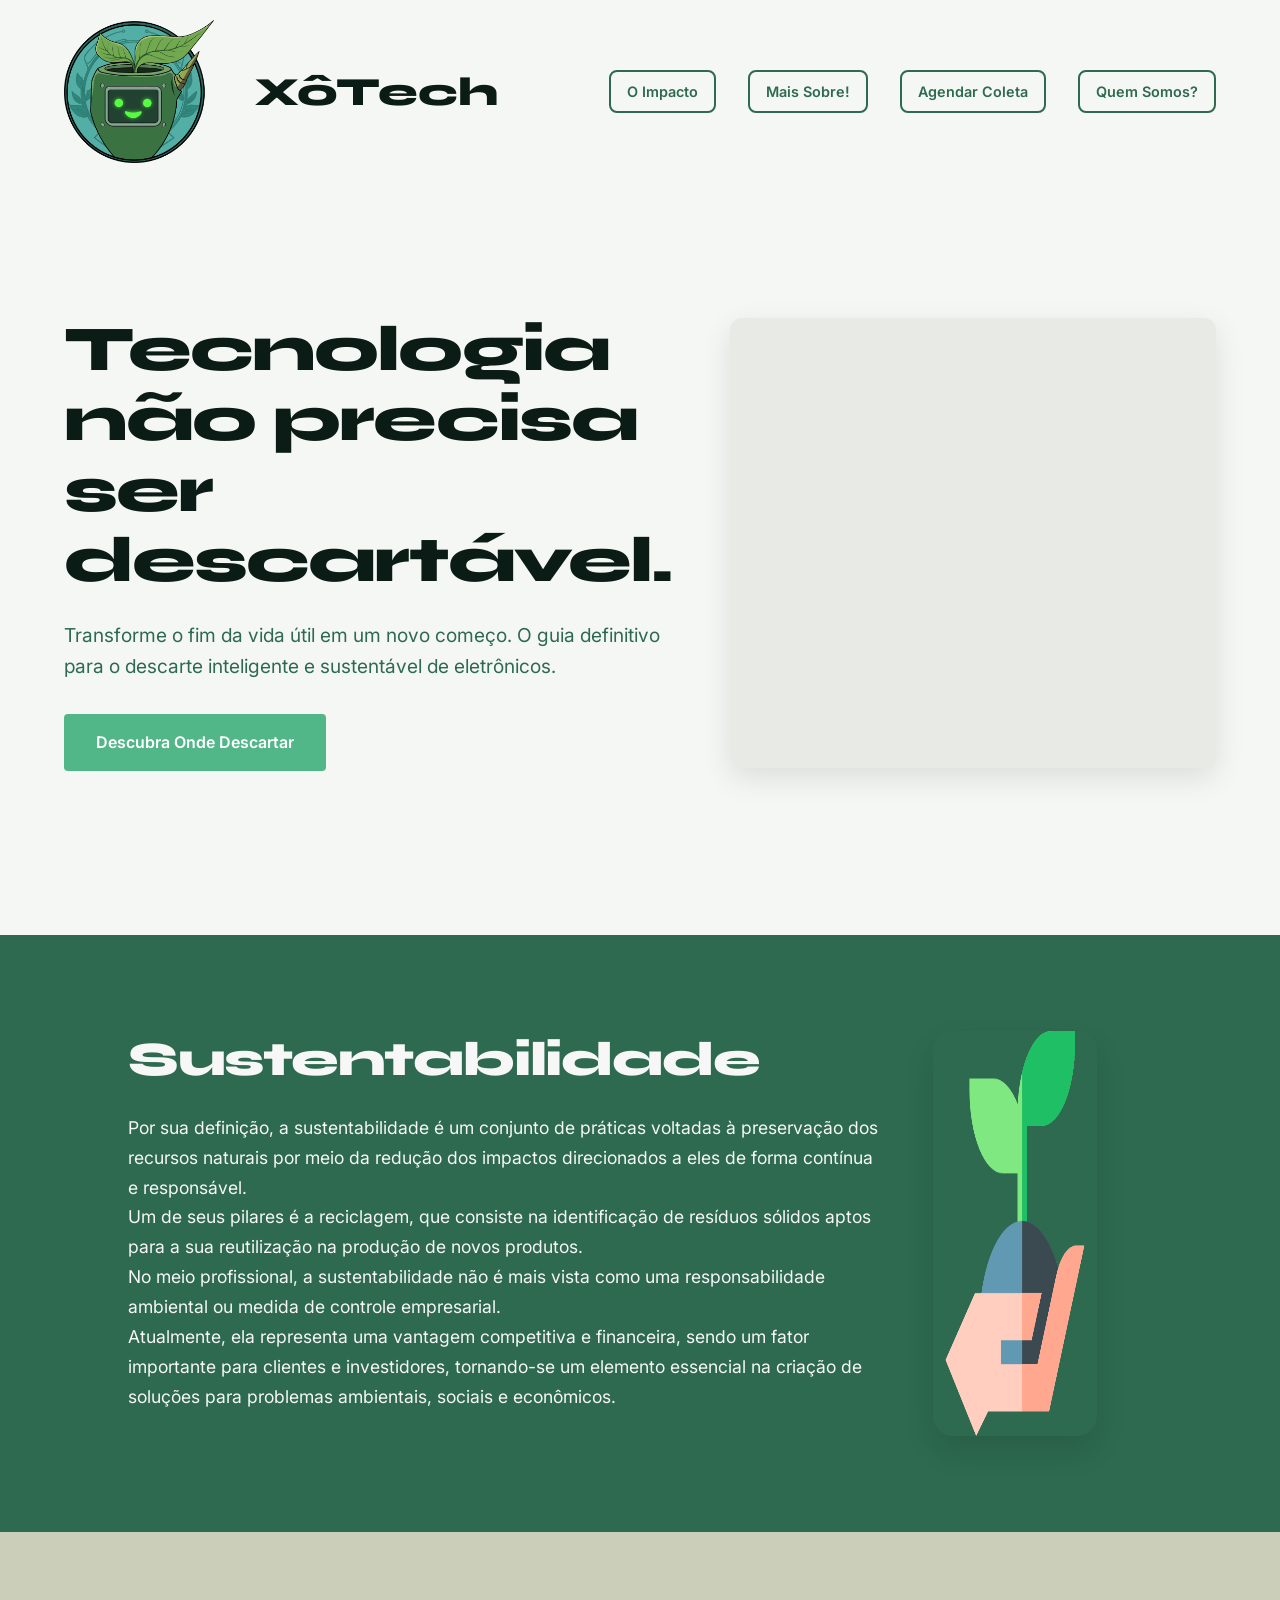
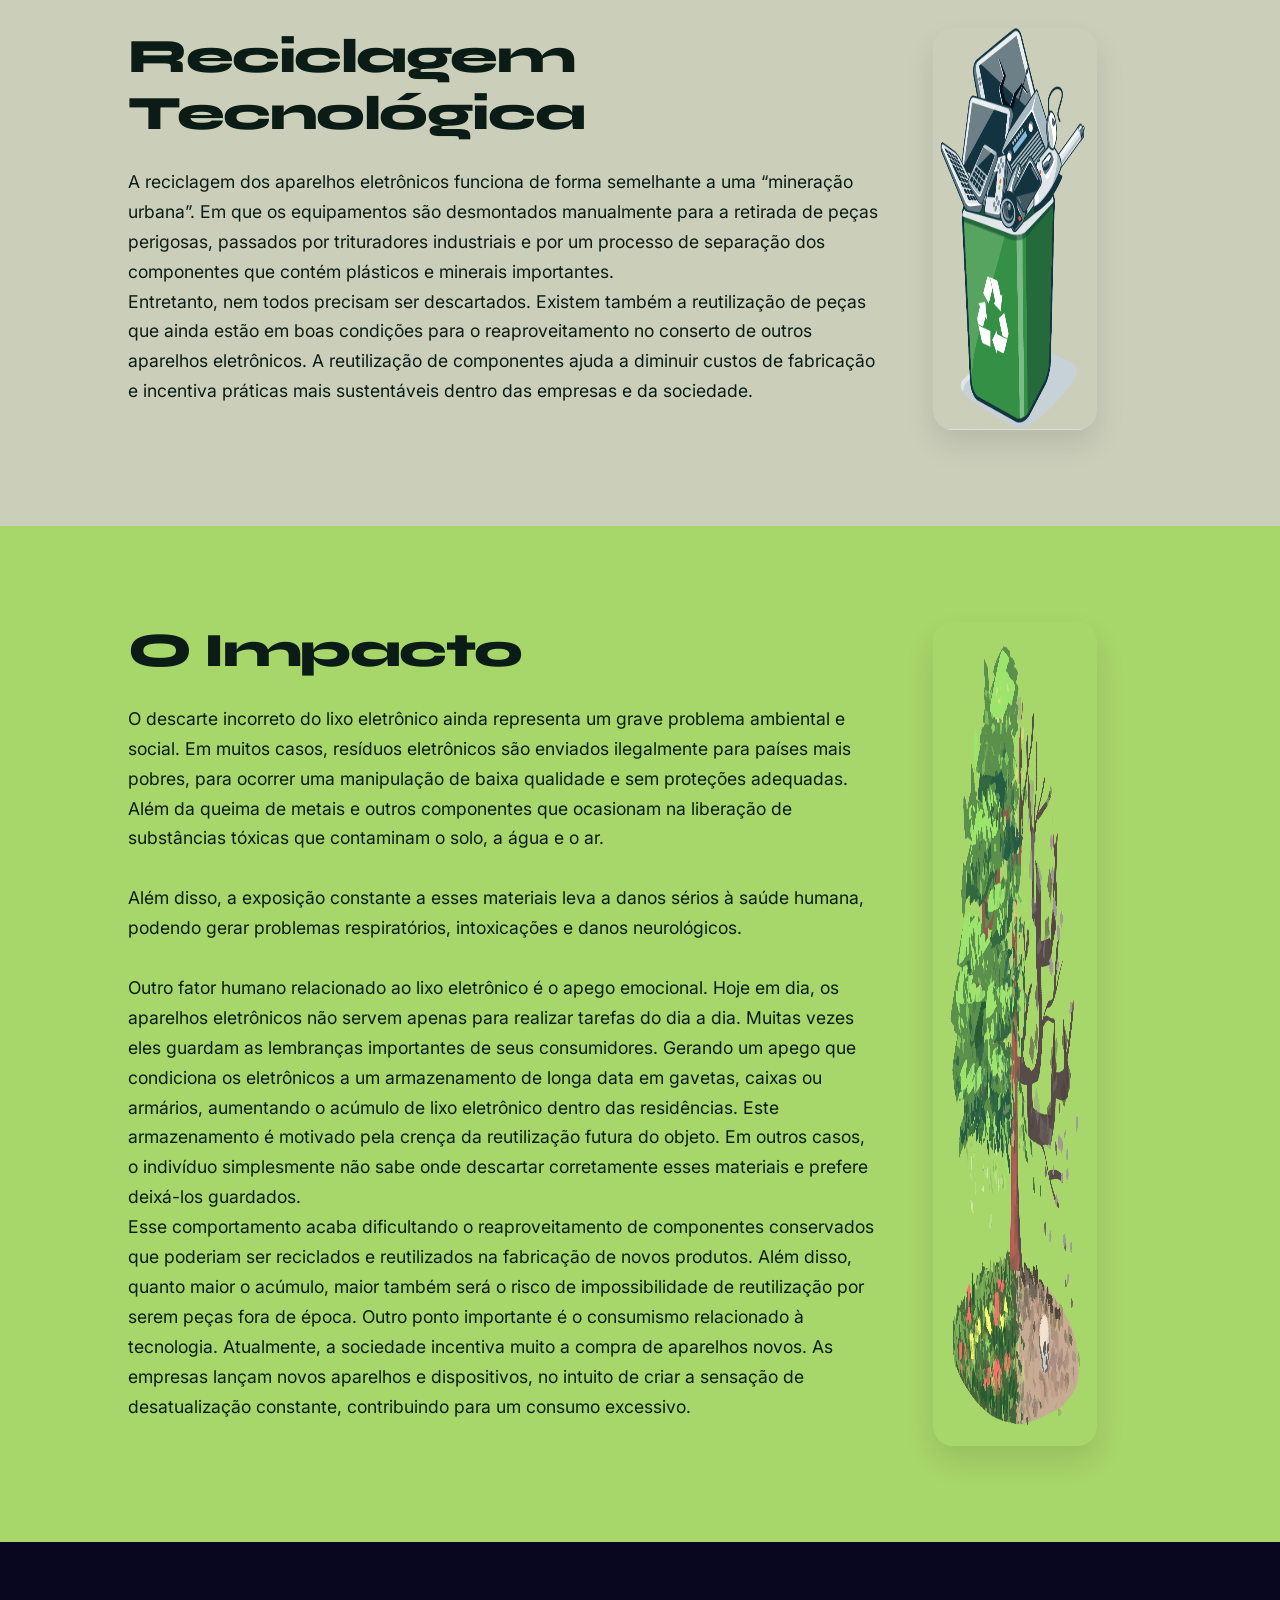
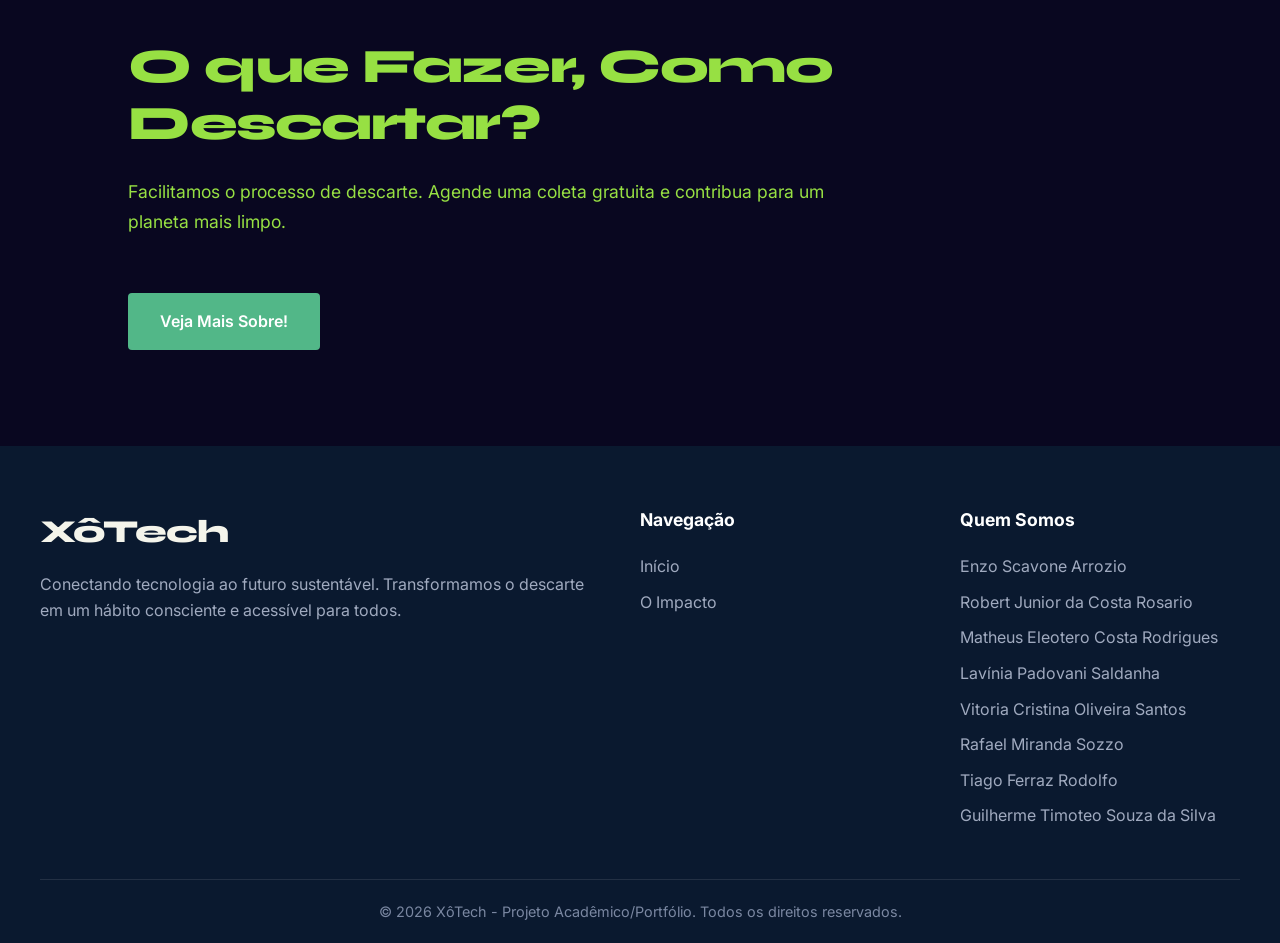
==== index.html @ b14647b4 "Add files via upload" ====
<!DOCTYPE html>
<html lang="pt-BR">
<head>
    <meta charset="UTF-8">
    <meta name="viewport" content="width=device-width, initial-scale=1.0">
    <title>XôTech | Reciclagem de Eletrônicos</title>
    
    <!-- Importando as fontes do Google Fonts (Syne para Títulos e Inter para Textos) -->
    <link rel="preconnect" href="https://fonts.googleapis.com">
    <link rel="preconnect" href="https://fonts.gstatic.com" crossorigin>
    <link href="https://fonts.googleapis.com/css2?family=Inter:wght@300;400;500&family=Syne:wght@700;800&display=swap" rel="stylesheet">
    
    <!-- Conectando o arquivo CSS -->
    <link rel="stylesheet" href="css/style.css">
</head>
<body>

    <!-- CABEÇALHO (Header) limpo e minimalista -->
    <header class="navbar">
        <div class="logo-group">
        <img src="imagens/Logo SiteHD.png" alt="Logo" class="navbar-logo">
        <div id = "logo" class="logo">XôTech</div>
    </div>
     
        <nav>
            <a href="#sustentabilidade" class="btn-outline">O Impacto</a>
            <a href="index2.html"  class="btn-outline">Mais Sobre!</a>
            <a href="descarte.html" class="btn-outline">Agendar Coleta</a> 
            <!-- Botão para link com site de coleta -->
            <a href="#footer" class="btn-outline">Quem Somos?</a>
        </nav>
    </header>

    <!-- SEÇÃO HERO (A primeira impressão de alto impacto) -->
    <section class="hero">
        <div class="hero-content">

            <div class="hero-title-wrapper">
                <h1>Tecnologia não precisa ser descartável.</h1>
            </div>
             <!-- Logo estilizada para reforçar a identidade visual da marca -->  

          
            <!-- SubTítulo com fonte limpa (Inter) -->
            <p>Transforme o fim da vida útil em um novo começo. O guia definitivo para o descarte inteligente e sustentável de eletrônicos.</p>
           <a href="https://greeneletron.org.br/onde-descartar/" target="_blank" rel="noopener noreferrer" class="btn-primary">Descubra Onde Descartar</a>
            <!-- Botão para levar para uma segunda pagina de informações ou um section abaixo-->
           
        </div>
        <!-- Espaço reservado para a imagem cinematográfica/vídeo -->
       <div class="hero-image">
        <iframe width="100%" height="100%" src="https://www.youtube.com/embed/hmEckuX4f1Y" title="..." frameborder="0" allow="..." allowfullscreen></iframe>
    </div>
    </section>

<section id="sustentabilidade" class="content-section bg-dark-green">
        <div class="text-container">
            <h2>Sustentabilidade</h2>
            <p>Por sua definição, a sustentabilidade é um conjunto de práticas voltadas à preservação dos recursos naturais por meio da redução dos impactos direcionados a eles de forma contínua e responsável.
                <br>
                Um de seus pilares é a reciclagem, que consiste na identificação de resíduos sólidos aptos para a  sua reutilização na produção de novos produtos.<br>
                No meio profissional, a sustentabilidade não é mais vista como uma responsabilidade ambiental ou medida de controle empresarial.
                <br>
                Atualmente, ela representa uma vantagem competitiva e financeira, sendo um fator importante para clientes e investidores, tornando-se um elemento essencial na criação de soluções para problemas ambientais, sociais e econômicos.
            </p>
        </div>

        <div class="visual-half">
            <img src="imagens/sustentabilidade.png" alt="Ilustração de sustentabilidade" class="section-image">
        </div>

    </section>

    <section id="reciclagem" class="content-section bg-grey-green">
        <div class="text-container">
            <h2>Reciclagem Tecnológica</h2>
            <p> A reciclagem dos aparelhos eletrônicos funciona de forma semelhante a uma “mineração urbana”. Em que os equipamentos são desmontados manualmente para a retirada de peças perigosas, passados por trituradores industriais e por um processo de separação dos componentes que contém plásticos e minerais importantes.
                <br> Entretanto, nem todos precisam ser descartados. Existem também a reutilização de peças que ainda estão em boas condições para o reaproveitamento no conserto de outros aparelhos eletrônicos. 
                A reutilização de componentes ajuda a diminuir custos de fabricação e incentiva práticas mais sustentáveis dentro das empresas e da sociedade.
                <br>
            </p>
        </div>

                <div class="visual-half">
            <img src="imagens/pngwing.com.png" alt="Ilustração de reciclagem tecnológica" class="section-image">
        </div>
    </section>

    <section id="impacto-ambiental" class="content-section bg-lime-green">
        <div class="text-container">
            <h2>O Impacto</h2>
            <p>O descarte incorreto do lixo eletrônico ainda representa um grave problema ambiental e social. Em muitos casos, resíduos eletrônicos são enviados ilegalmente para países mais pobres, para ocorrer uma manipulação de baixa qualidade e sem proteções adequadas. 
                <br>
                Além da queima de metais e outros componentes que ocasionam na liberação de substâncias tóxicas que contaminam o solo, a água e o ar.
                <br> 
                <br>
                Além disso, a exposição constante a esses materiais leva a danos sérios à saúde humana, podendo gerar problemas respiratórios, intoxicações e danos neurológicos.
                <br>
                <br>
                Outro fator humano relacionado ao lixo eletrônico é o apego emocional. Hoje em dia, os aparelhos eletrônicos não servem apenas para realizar tarefas do dia a dia. Muitas vezes eles guardam as lembranças importantes de seus consumidores. 
                Gerando um apego que condiciona os eletrônicos a um armazenamento de longa data em gavetas, caixas ou armários, aumentando o acúmulo de lixo eletrônico dentro das residências. Este armazenamento é motivado pela crença da reutilização futura do objeto. Em outros casos, o indivíduo simplesmente não sabe onde descartar corretamente esses materiais e prefere deixá-los guardados.
                <br>
                Esse comportamento acaba dificultando o reaproveitamento de componentes conservados que poderiam ser reciclados e reutilizados na fabricação de novos produtos. Além disso, quanto maior o acúmulo, maior também será o risco de impossibilidade de reutilização por serem peças fora de época.
                Outro ponto importante é o consumismo relacionado à tecnologia. Atualmente, a sociedade incentiva muito a compra de aparelhos novos. As empresas lançam novos aparelhos e dispositivos, no intuito de criar a sensação de desatualização constante, contribuindo para um consumo excessivo.
            </p>
        </div>

                <div class="visual-half">
            <img src="imagens/—Pngtree—environmental theme tree elements_5629467.png" alt="Ilustração de impacto ambiental" class="section-image">
        </div>
    </section>

    <section id="descartes" class="content-section bg-dark-blue">
        <div class="text-container">
            <h2>O que Fazer, Como Descartar?</h2>
            <p>Facilitamos o processo de descarte. Agende uma coleta gratuita e contribua para um planeta mais limpo.</p>

           <a href="index2.html" target="_blank" rel="noopener noreferrer" class="btn-primary">Veja Mais Sobre!</a>

        </div>
    </section>


    <footer class="site-footer">
    <div class="footer-container">
        
        <div id="footer" class="footer-brand">
            <h3>XôTech</h3>
            <p>Conectando tecnologia ao futuro sustentável. Transformamos o descarte em um hábito consciente e acessível para todos.</p>
        </div>

        <div class="footer-links">
            <h4>Navegação</h4>
            <ul>
                <li><a href="#logo">Início</a></li>
                <li><a href="#impacto-ambiental">O Impacto</a></li>
            </ul>
        </div>

        <div class="footer-team">
            <h4>Quem Somos</h4>
            <ul>
                <li>Enzo Scavone Arrozio</li>
                <li>Robert Junior da Costa Rosario</li>
                <li>Matheus Eleotero Costa Rodrigues</li>
                <li>Lavínia Padovani Saldanha</li>
                <li>Vitoria Cristina Oliveira Santos</li>
                <li>Rafael Miranda Sozzo</li>
                <li>Tiago Ferraz Rodolfo</li>
                <li>Guilherme Timoteo Souza da Silva</li>
            </ul>
        </div>

    </div>

    <div class="footer-bottom">
        <p>&copy; 2026 XôTech - Projeto Acadêmico/Portfólio. Todos os direitos reservados.</p>
    </div>
</footer>

</body>
</html>
---- css/style.css ----
/* =========================================
   1. VARIÁVEIS (Paleta de cores padronizada)
   ========================================= */
:root {
    --bg-offwhite: #F5F7F5;      /* Fundo da página */
    --text-dark: #0A1C15;        /* Texto principal */
    --primary-green: #2D6A4F;    /* Verde elegante */
    --action-green: #52B788;     /* Verde vibrante para botões */
    --card-surface: #E8EAE6;     /* Fundo dos cartões */
    
    /* Cores das seções (Color Blocking) trazidas para as variáveis */
    --section-dark-green: #2D6A4F;
    --section-grey-green: #cbcfba;
    --section-light-green: #a7d66a;
    --section-dark-blue: #090720;
    --text-neon-green: #97e043;
    
    --font-title: 'Syne', sans-serif;
    --font-body: 'Inter', sans-serif;
}

/* =========================================
   2. RESET BÁSICO
   ========================================= */
* {
    margin: 0;
    padding: 0;
    box-sizing: border-box;
}

body {
    background-color: var(--bg-offwhite);
    color: var(--text-dark);
    font-family: var(--font-body);
    line-height: 1.6;
    -webkit-font-smoothing: antialiased;
}

h1, h2, h3 {
    font-family: var(--font-title);
    font-weight: 800;
    letter-spacing: -0.03em;
}

/* =========================================
   3. CABEÇALHO (Navbar)
   ========================================= */
.navbar {
    display: flex;
    justify-content: space-between;
    align-items: center;
    padding: 20px 5%;
    flex-wrap: wrap; /* Evita que os elementos quebrem de forma feia em telas médias */
}

/* 1. O CONTAINER (Mantém eles juntos e alinhados pelo meio exato) */
.logo-group {
    display: flex;
    align-items: center; /* Garante o alinhamento vertical perfeito */
    gap: 15px;           /* Distância entre a logo e o texto */
}

/* 2. A IMAGEM (Ajustada para um tamanho grande, mas equilibrado) */
.navbar-logo {
    width: 150px;        /* Reduzi de 420px para 120px. 420px é maior que a tela de muitos celulares! */
    height: auto;
    flex-shrink: 0;      /* Impede que a logo esprema o texto */
    display: block;      /* Remove aquele espaço invisível embaixo de imagens */
}

/* 3. O TEXTO "XôTech" (Fixo, blindado e reto) */
.logo {
    font-family: var(--font-title);
    font-size: 2.5rem;   /* Ajustado levemente de 3rem para 2.5rem para equilibrar com a logo */
    font-weight: 800;     /* Remove qualquer padding que possa estar causando desalinhamento */
    padding: 25px;
    line-height: 1;      /* Mantém a caixa de texto exata, sem sobras */
    margin: 0;           /* REMOVE QUALQUER MARGEM que deixava o texto torto */
    flex-shrink: 0;      /* Impede que o texto diminua se a logo crescer muito */
}

/* 4. LINKS DE NAVEGAÇÃO (Garante espaçamento correto) */
nav {
    display: flex;
    align-items: center;
    gap: 2rem;           /* Usar gap no container é melhor do que margin-left individual */
}

nav a {
    text-decoration: none;
    color: var(--primary-green);
    font-size: 0.9rem;
    font-weight: 600;
    transition: color 0.3s ease;
    white-space: nowrap; /* Impede que o texto do link quebre em duas linhas */
}

nav a:hover {
    color: var(--action-green);
}

/* Estilo para os botões do menu não ficarem colados */
.btn-outline {
    border: 2px solid var(--primary-green);
    padding: 8px 16px;
    border-radius: 8px;
    transition: all 0.3s ease;
}

.btn-outline:hover {
    background-color: var(--primary-green);
    color: white;
}

/* =========================================
   4. BOTÕES E MICRO-INTERAÇÕES
   ========================================= */
.btn-primary {
    display: inline-block;
    background-color: var(--action-green);
    color: #fff;
    padding: 1rem 2rem;
    text-decoration: none;
    font-weight: 600;
    border-radius: 4px;
    margin-top: 2rem;
    transition: background-color 0.3s ease, transform 0.2s ease;
}

.btn-primary:hover {
    background-color: var(--primary-green);
    transform: translateY(-3px);
}

html {
    scroll-behavior: smooth;
}

/* =========================================
   5. SEÇÃO HERO
   ========================================= */
.hero {
    display: flex;
    align-items: center;
    justify-content: space-between;
    min-height: 80vh;
    padding: 0 5%;
    margin-bottom: 2rem;
}

.hero-content {
    flex: 1;
    padding-right: 5%;
}

.hero h1 {
    font-size: clamp(3rem, 5vw, 4.5rem);
    line-height: 1.1;
    margin-bottom: 1.5rem;
    color: var(--text-dark);
}

.hero p {
    font-size: 1.2rem;
    color: var(--primary-green);
    max-width: 50ch;
}

.hero-image {
    flex: 1;
    height: 450px;
    background-color: var(--card-surface);
    border-radius: 12px;
    overflow: hidden;
    box-shadow: 0 10px 30px rgba(0,0,0,0.1);
}

.hero-image iframe {
    width: 100%;
    height: 100%;
    border: none;
    display: block;
}


.hero-title-wrapper {
    display: flex;          /* Força o alinhamento lado a lado */
    align-items: center;    /* Centraliza a logo e o texto na mesma linha horizontal */
    gap: 15px;              /* Espaço entre a logo e o título */
}

.hero-logo {
    width: 300px;            /* Defina um tamanho fixo para a logo não ficar gigante */
    height: auto;           /* Mantém a proporção correta */
}

/* =========================================
   6. SEÇÕES DE CONTEÚDO (Color Blocking modular)
   ========================================= */
.content-section {
    padding: 6rem 10%; /* Cria o espaço em branco de 10% nas laterais para não colar na borda */
    display: flex;
    justify-content: flex-start; /* Empurra todo o bloco de texto para a esquerda */
}

.text-container {
    max-width: 75ch; /* Largura ideal para leitura de parágrafos extensos */
    width: 100%;
}

.content-section h2 {
    font-size: clamp(2rem, 4vw, 3rem);
    margin-bottom: 1.5rem;
    line-height: 1.2;
}

.content-section p {
    font-size: 1.1rem;
    line-height: 1.7; /* Respiro entre as linhas do texto original */
    margin-bottom: 1.5rem;
}

/* Modificadores de cor para as seções */
.bg-dark-green {
    background-color: var(--section-dark-green);
    color: #f7f7f7;
}

.bg-grey-green {
    background-color: var(--section-grey-green);
    color: var(--text-dark);
}

.bg-lime-green {
    background-color: var(--section-light-green);
    color: var(--text-dark);
}

.bg-dark-blue {
    background-color: var(--section-dark-blue);
    color: var(--text-neon-green);
}

.info-section {
    padding: 80px 20px; /* Respiro grandão em cima e embaixo */
}

.section-split-container {
    max-width: 1200px;
    margin: 0 auto;
    display: flex;
    align-items: center; /* Centraliza a imagem com o texto verticalmente */
    justify-content: space-between;
    gap: 60px; /* Espaço entre texto e imagem */
}

.text-half {
    flex: 1; /* Ocupa metade do espaço */
}

.visual-half {
    flex: 1; /* Ocupa a outra metade */
    display: flex;
    justify-content: center;
}

.section-image {
    max-width: 60%;
    border-radius: 20px; /* Deixa a imagem redondinha combinando com seu design */
    box-shadow: 0 15px 30px rgba(0,0,0,0.1); /* Sombra elegante */
}

/* RESPONSIVO: No celular, o texto fica em cima e a imagem embaixo */
@media (max-width: 768px) {
    .section-split-container {
        flex-direction: column;
    }
}

/* DICA PRO: Para inverter o lado na próxima seção (ex: Reciclagem Tecnológica), 
   basta adicionar a classe "reverse" no container no seu HTML */
.section-split-container.reverse {
    flex-direction: row-reverse;
}
@media (max-width: 768px) {
    .section-split-container.reverse {
        flex-direction: column; /* No celular sempre empilha igual */
    }
}

/* =========================================
   7. FOOTER
   ========================================= */
.site-footer {
    background-color: #0A192F; /* Uma cor escura e elegante, puxe da sua paleta se tiver */
    color: #F4F4EB; /* Texto claro */
    padding: 60px 20px 20px 20px;
    font-family: 'Inter', sans-serif; /* Use sua fonte de texto */
}

.footer-container {
    max-width: 1200px;
    margin: 0 auto;
    display: grid;
    grid-template-columns: 2fr 1fr 1fr; /* A marca ocupa mais espaço, as listas menos */
    gap: 40px;
    border-bottom: 1px solid rgba(255, 255, 255, 0.1);
    padding-bottom: 40px;
}

.footer-brand h3 {
    font-family: 'Syne', sans-serif; /* Sua fonte de título */
    font-size: 2rem;
    margin-bottom: 15px;
}

.footer-brand p {
    color: #A0AABF;
    line-height: 1.6;
}

.footer-links h4, .footer-team h4 {
    color: #FFFFFF;
    margin-bottom: 20px;
    font-size: 1.1rem;
}

.footer-links ul, .footer-team ul {
    list-style: none;
    padding: 0;
}

.footer-links li, .footer-team li {
    margin-bottom: 10px;
    color: #A0AABF;
}

.footer-links a {
    color: #A0AABF;
    text-decoration: none;
    transition: color 0.3s ease;
}

.footer-links a:hover {
    color: #4CAF50; /* Seu verde de destaque ao passar o mouse */
}

.footer-bottom {
    text-align: center;
    padding-top: 20px;
    color: #7A87A1;
    font-size: 0.9rem;
}

/* Responsividade do Footer */
@media (max-width: 768px) {
    .footer-container {
        grid-template-columns: 1fr; /* Empilha tudo em uma coluna só no celular */
        text-align: center;
    }
}
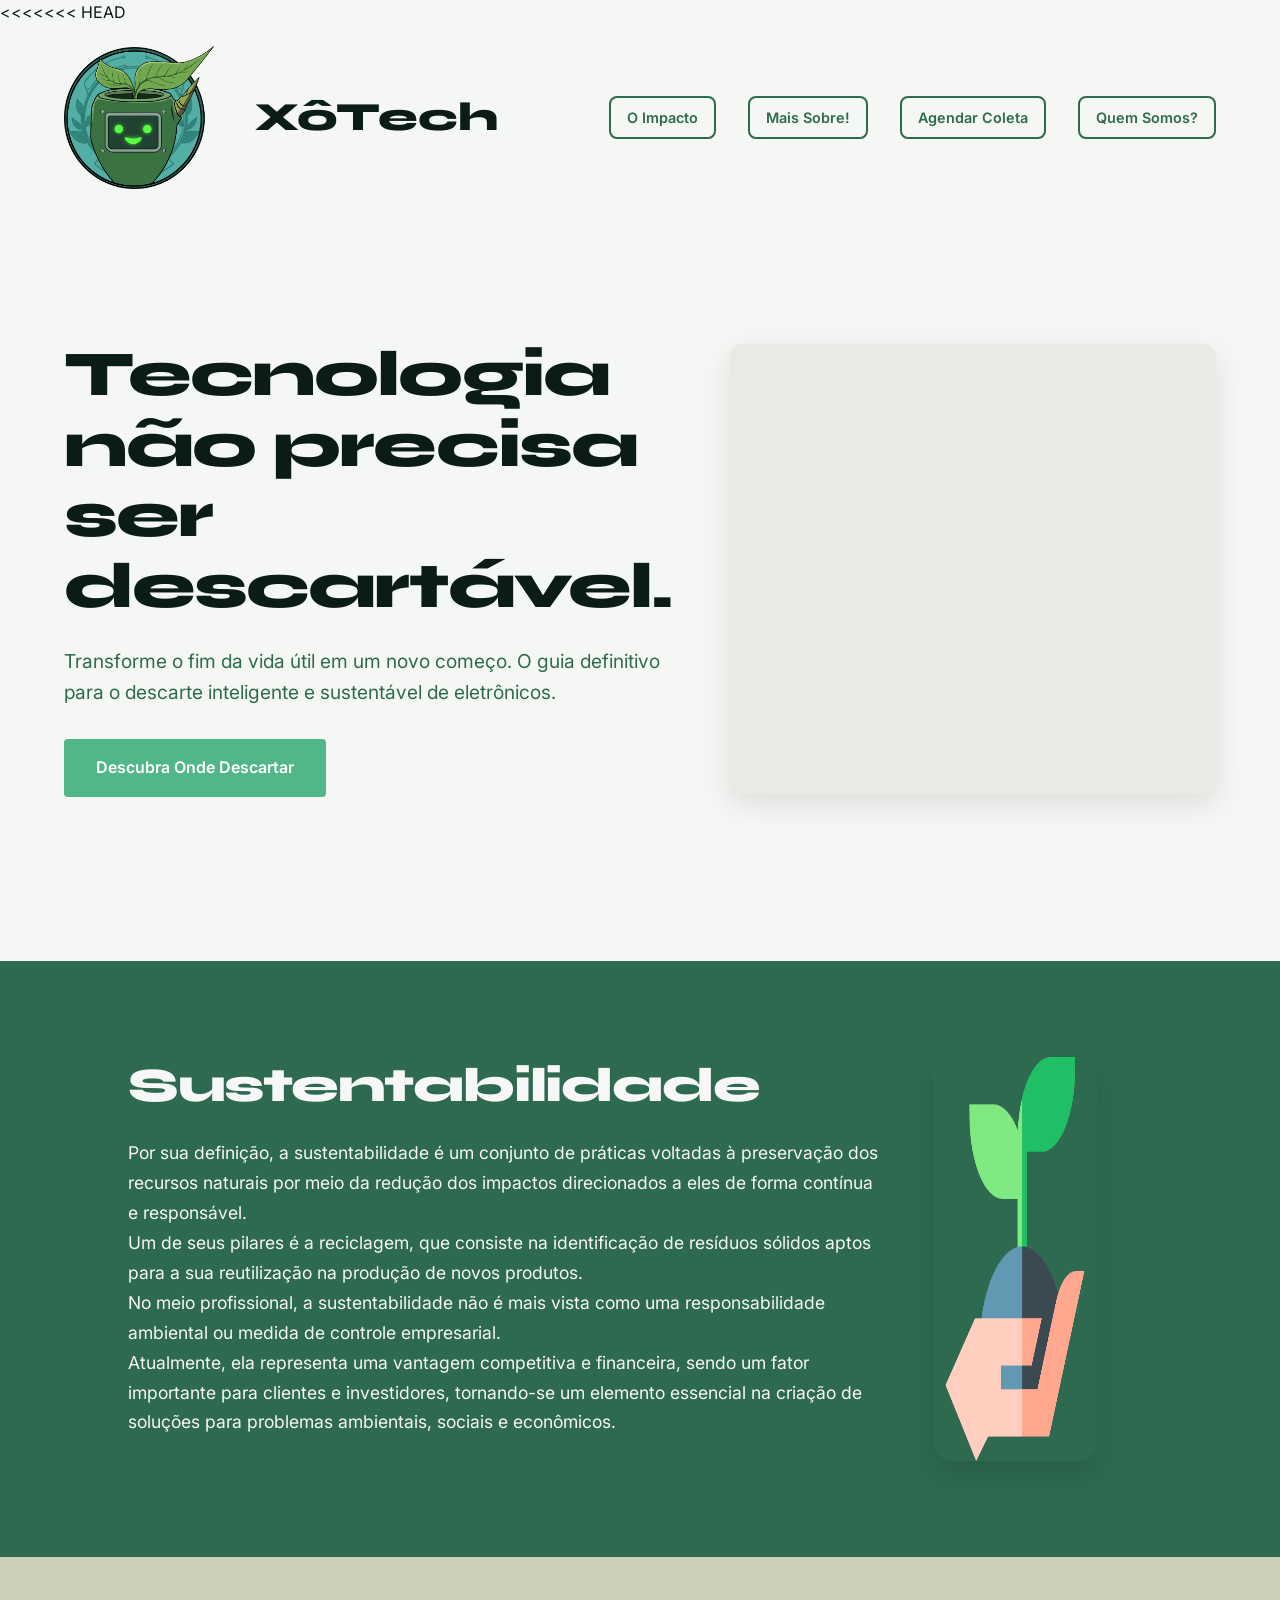
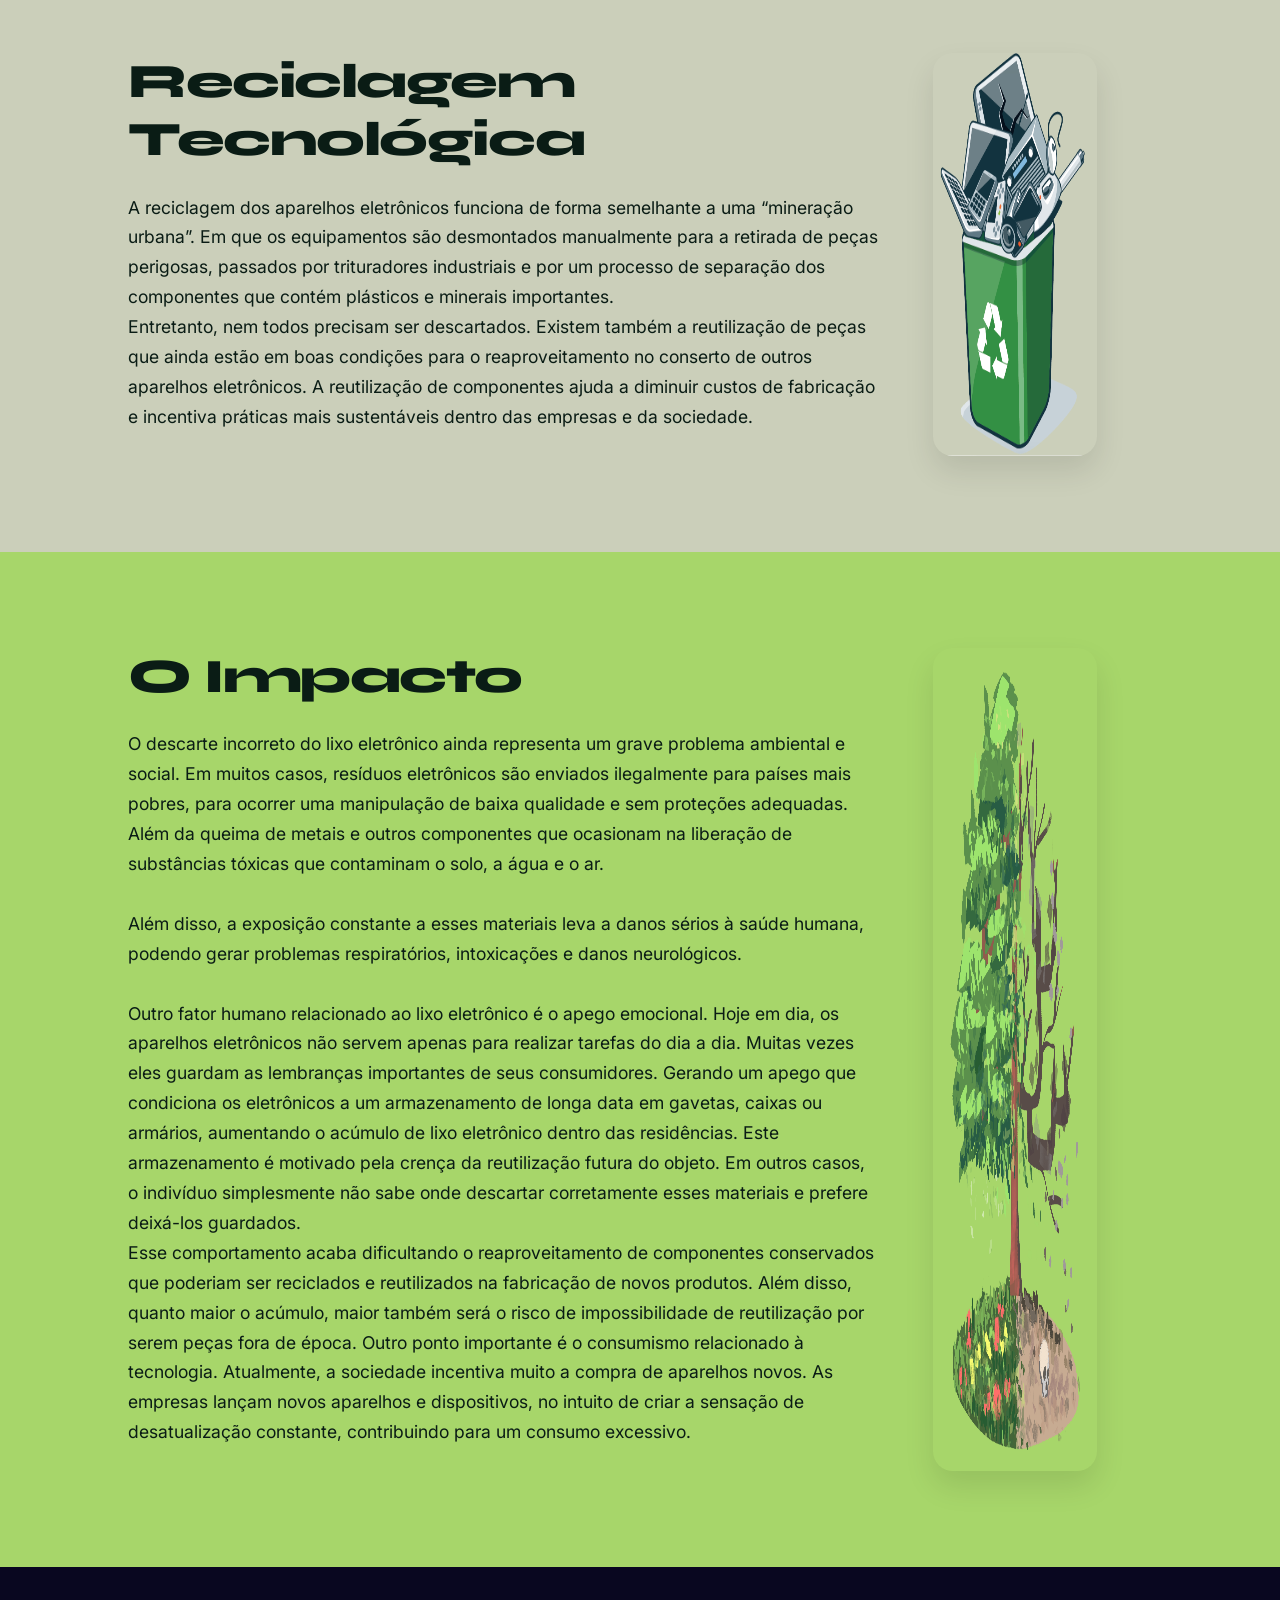
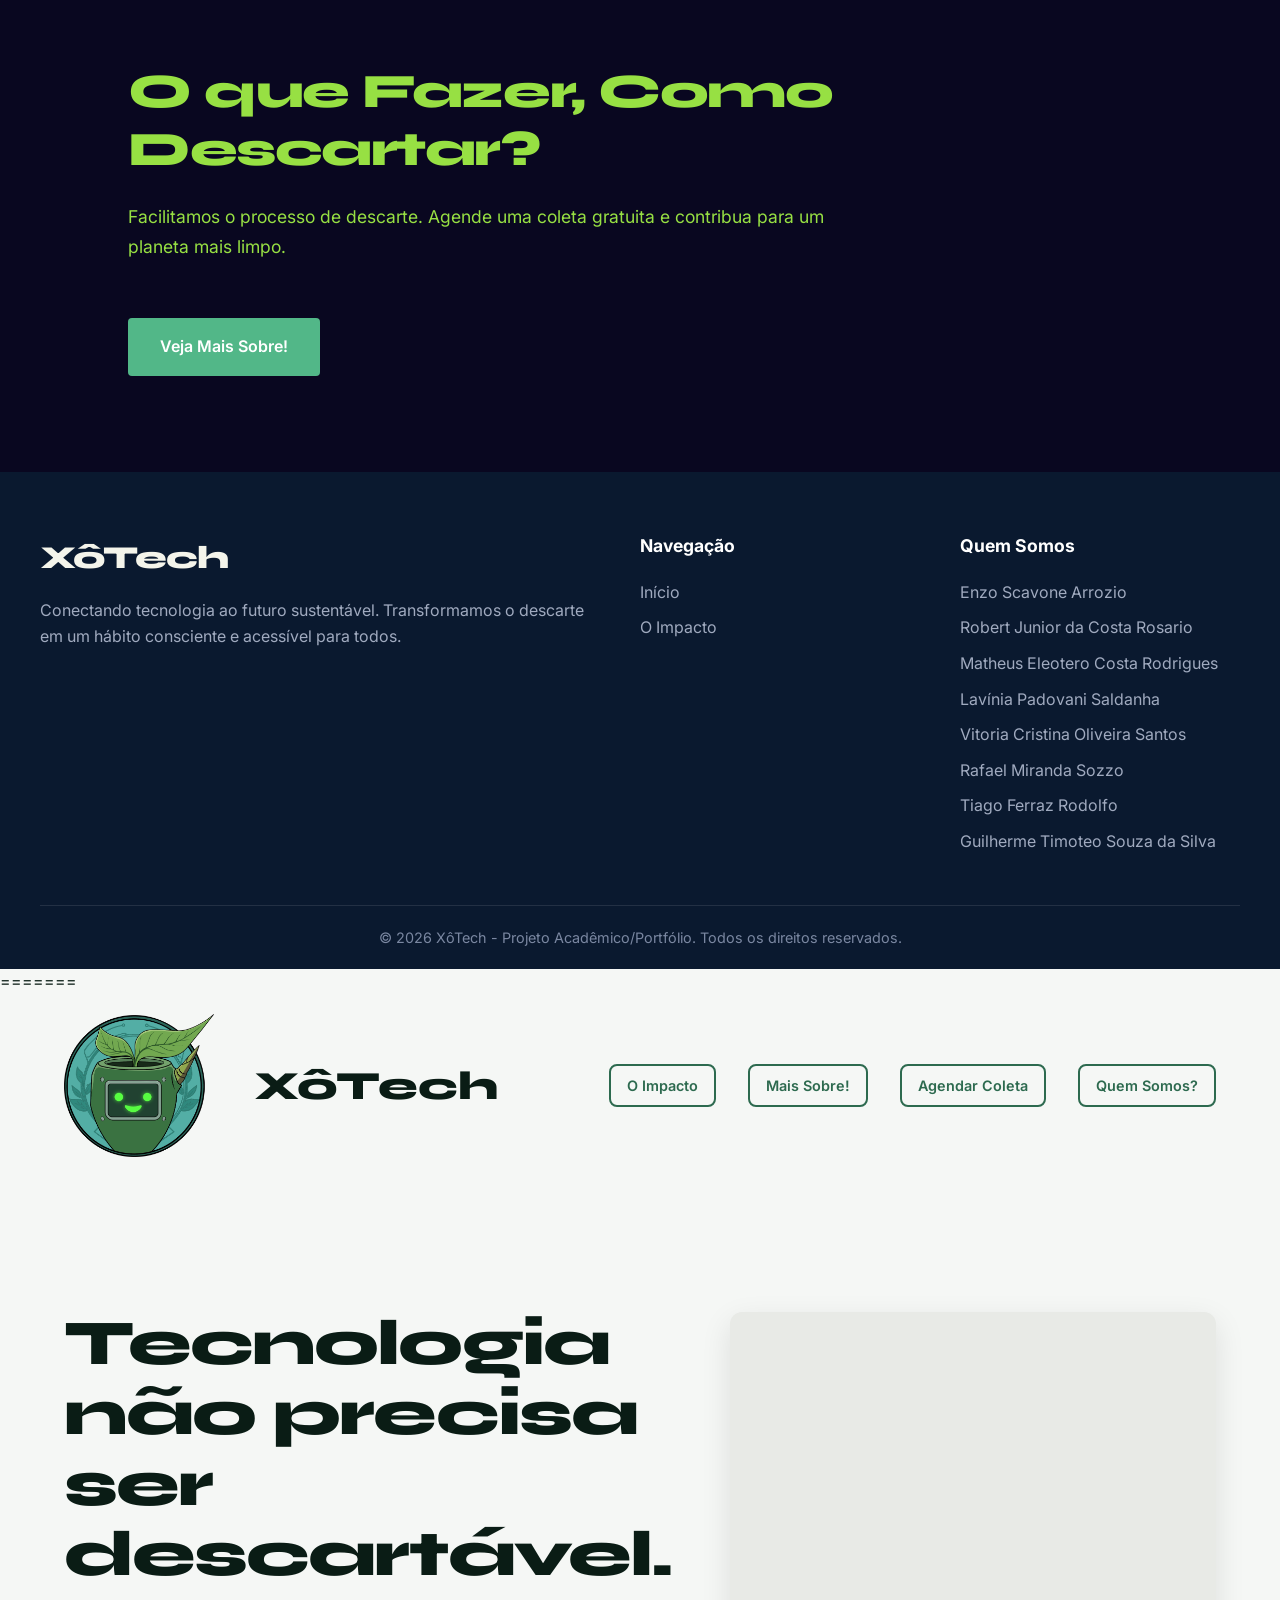
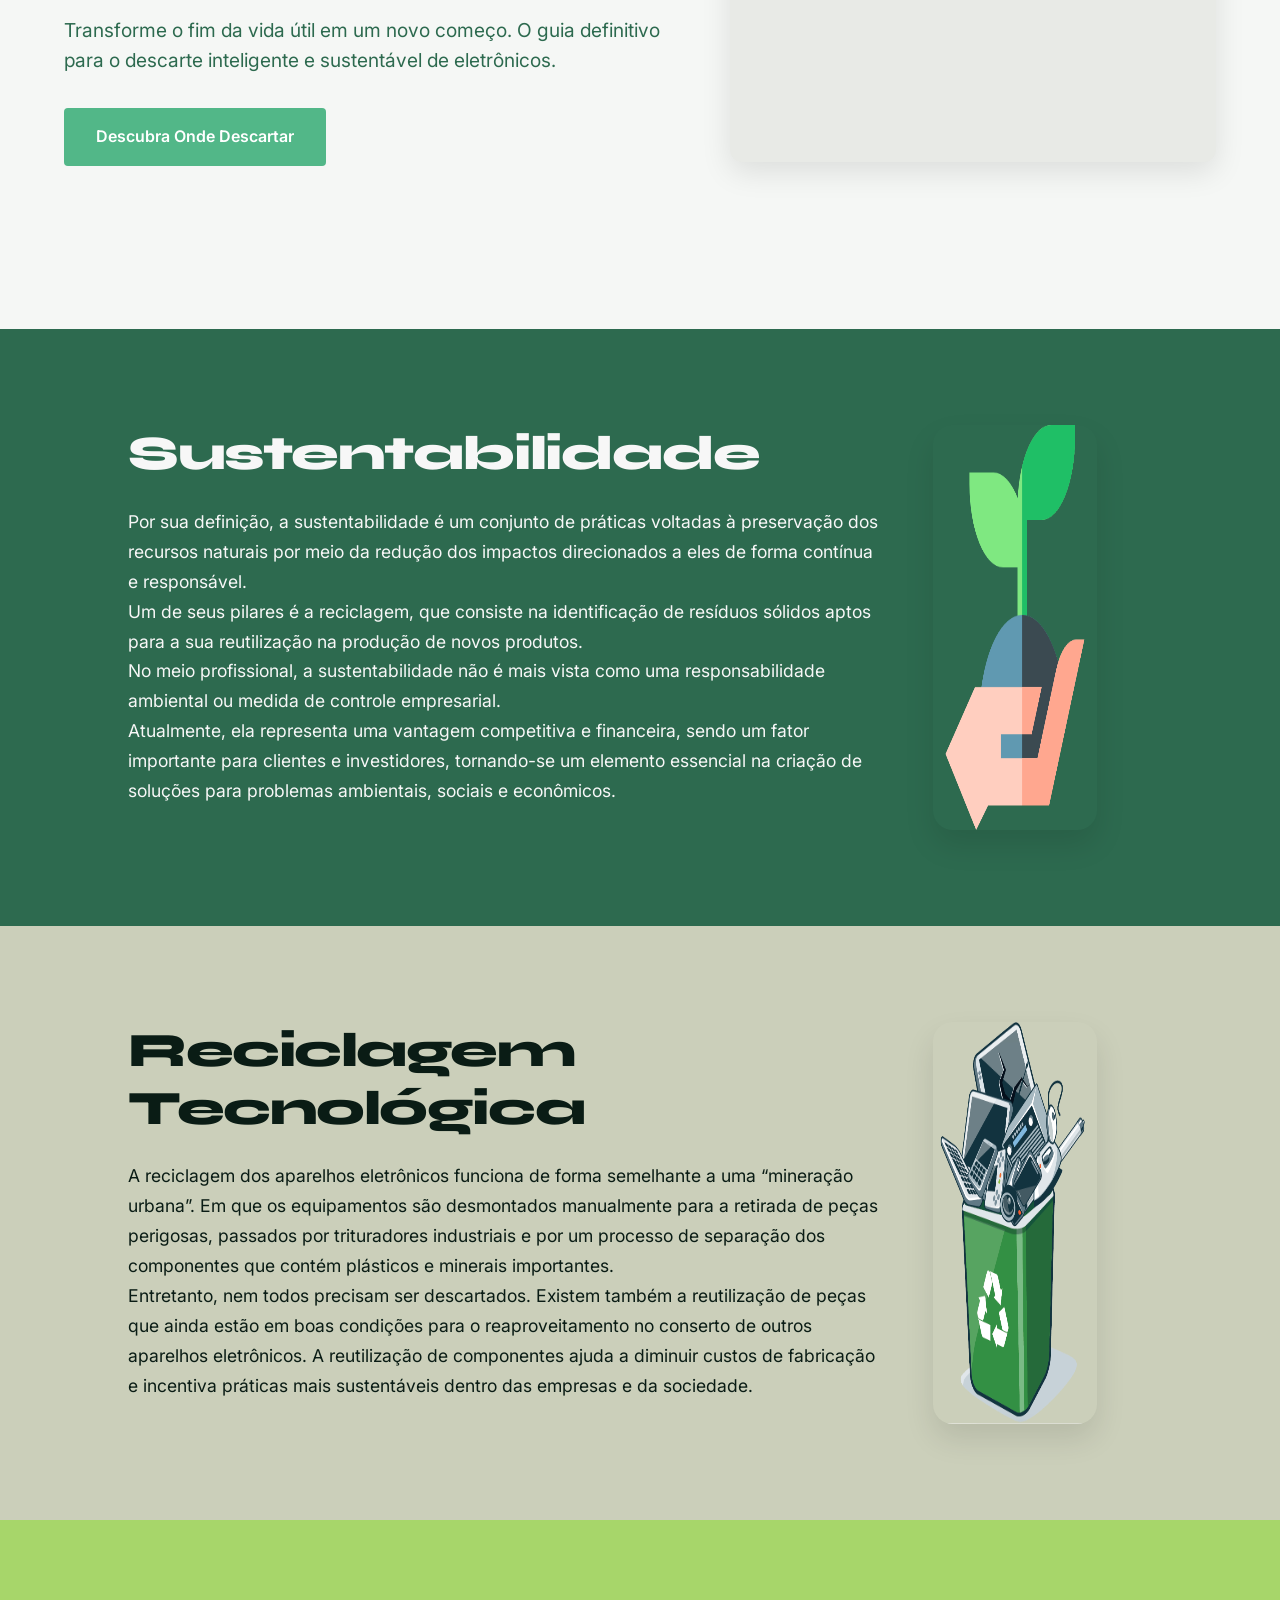
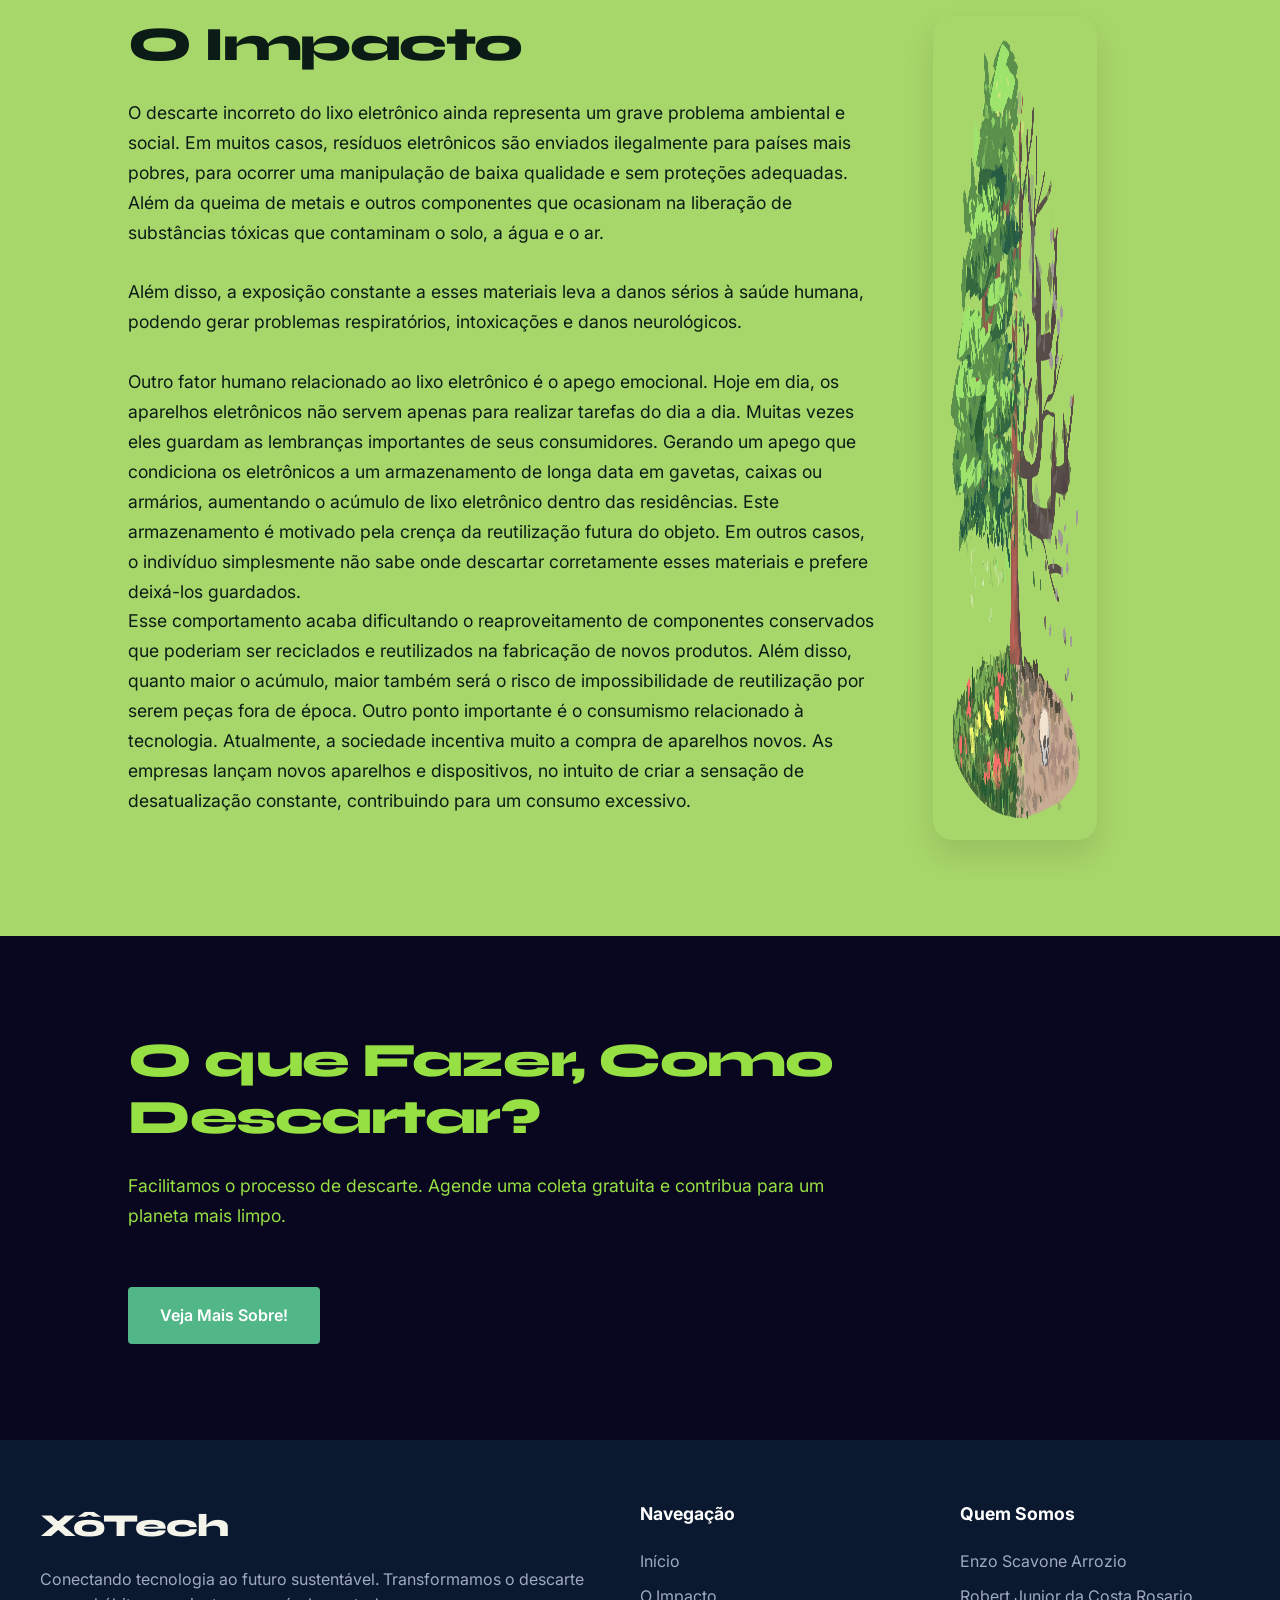
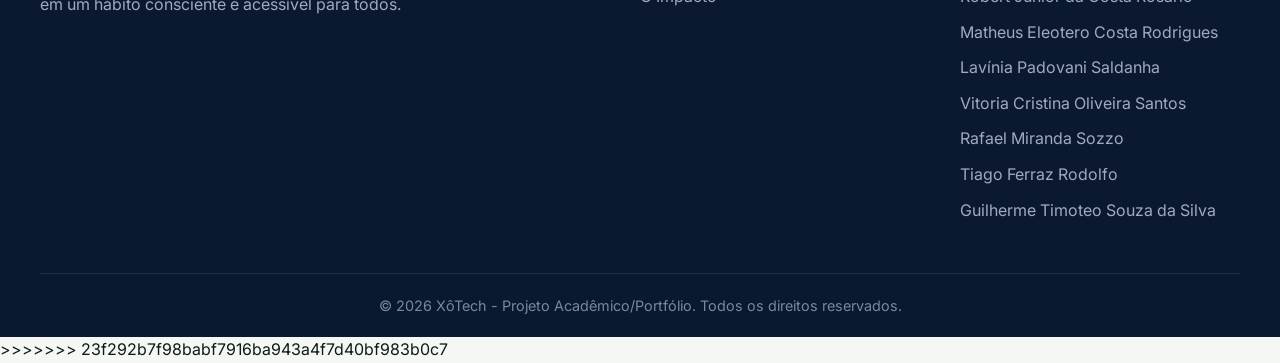
==== commit 90309840: "Resolve conflitos de merge iniciais" ====
--- a/index.html
+++ b/index.html
@@ -1,162 +1,326 @@
-<!DOCTYPE html>
-<html lang="pt-BR">
-<head>
-    <meta charset="UTF-8">
-    <meta name="viewport" content="width=device-width, initial-scale=1.0">
-    <title>XôTech | Reciclagem de Eletrônicos</title>
-    
-    <!-- Importando as fontes do Google Fonts (Syne para Títulos e Inter para Textos) -->
-    <link rel="preconnect" href="https://fonts.googleapis.com">
-    <link rel="preconnect" href="https://fonts.gstatic.com" crossorigin>
-    <link href="https://fonts.googleapis.com/css2?family=Inter:wght@300;400;500&family=Syne:wght@700;800&display=swap" rel="stylesheet">
-    
-    <!-- Conectando o arquivo CSS -->
-    <link rel="stylesheet" href="css/style.css">
-</head>
-<body>
-
-    <!-- CABEÇALHO (Header) limpo e minimalista -->
-    <header class="navbar">
-        <div class="logo-group">
-        <img src="imagens/Logo SiteHD.png" alt="Logo" class="navbar-logo">
-        <div id = "logo" class="logo">XôTech</div>
-    </div>
-     
-        <nav>
-            <a href="#sustentabilidade" class="btn-outline">O Impacto</a>
-            <a href="index2.html"  class="btn-outline">Mais Sobre!</a>
-            <a href="descarte.html" class="btn-outline">Agendar Coleta</a> 
-            <!-- Botão para link com site de coleta -->
-            <a href="#footer" class="btn-outline">Quem Somos?</a>
-        </nav>
-    </header>
-
-    <!-- SEÇÃO HERO (A primeira impressão de alto impacto) -->
-    <section class="hero">
-        <div class="hero-content">
-
-            <div class="hero-title-wrapper">
-                <h1>Tecnologia não precisa ser descartável.</h1>
-            </div>
-             <!-- Logo estilizada para reforçar a identidade visual da marca -->  
-
-          
-            <!-- SubTítulo com fonte limpa (Inter) -->
-            <p>Transforme o fim da vida útil em um novo começo. O guia definitivo para o descarte inteligente e sustentável de eletrônicos.</p>
-           <a href="https://greeneletron.org.br/onde-descartar/" target="_blank" rel="noopener noreferrer" class="btn-primary">Descubra Onde Descartar</a>
-            <!-- Botão para levar para uma segunda pagina de informações ou um section abaixo-->
-           
-        </div>
-        <!-- Espaço reservado para a imagem cinematográfica/vídeo -->
-       <div class="hero-image">
-        <iframe width="100%" height="100%" src="https://www.youtube.com/embed/hmEckuX4f1Y" title="..." frameborder="0" allow="..." allowfullscreen></iframe>
-    </div>
-    </section>
-
-<section id="sustentabilidade" class="content-section bg-dark-green">
-        <div class="text-container">
-            <h2>Sustentabilidade</h2>
-            <p>Por sua definição, a sustentabilidade é um conjunto de práticas voltadas à preservação dos recursos naturais por meio da redução dos impactos direcionados a eles de forma contínua e responsável.
-                <br>
-                Um de seus pilares é a reciclagem, que consiste na identificação de resíduos sólidos aptos para a  sua reutilização na produção de novos produtos.<br>
-                No meio profissional, a sustentabilidade não é mais vista como uma responsabilidade ambiental ou medida de controle empresarial.
-                <br>
-                Atualmente, ela representa uma vantagem competitiva e financeira, sendo um fator importante para clientes e investidores, tornando-se um elemento essencial na criação de soluções para problemas ambientais, sociais e econômicos.
-            </p>
-        </div>
-
-        <div class="visual-half">
-            <img src="imagens/sustentabilidade.png" alt="Ilustração de sustentabilidade" class="section-image">
-        </div>
-
-    </section>
-
-    <section id="reciclagem" class="content-section bg-grey-green">
-        <div class="text-container">
-            <h2>Reciclagem Tecnológica</h2>
-            <p> A reciclagem dos aparelhos eletrônicos funciona de forma semelhante a uma “mineração urbana”. Em que os equipamentos são desmontados manualmente para a retirada de peças perigosas, passados por trituradores industriais e por um processo de separação dos componentes que contém plásticos e minerais importantes.
-                <br> Entretanto, nem todos precisam ser descartados. Existem também a reutilização de peças que ainda estão em boas condições para o reaproveitamento no conserto de outros aparelhos eletrônicos. 
-                A reutilização de componentes ajuda a diminuir custos de fabricação e incentiva práticas mais sustentáveis dentro das empresas e da sociedade.
-                <br>
-            </p>
-        </div>
-
-                <div class="visual-half">
-            <img src="imagens/pngwing.com.png" alt="Ilustração de reciclagem tecnológica" class="section-image">
-        </div>
-    </section>
-
-    <section id="impacto-ambiental" class="content-section bg-lime-green">
-        <div class="text-container">
-            <h2>O Impacto</h2>
-            <p>O descarte incorreto do lixo eletrônico ainda representa um grave problema ambiental e social. Em muitos casos, resíduos eletrônicos são enviados ilegalmente para países mais pobres, para ocorrer uma manipulação de baixa qualidade e sem proteções adequadas. 
-                <br>
-                Além da queima de metais e outros componentes que ocasionam na liberação de substâncias tóxicas que contaminam o solo, a água e o ar.
-                <br> 
-                <br>
-                Além disso, a exposição constante a esses materiais leva a danos sérios à saúde humana, podendo gerar problemas respiratórios, intoxicações e danos neurológicos.
-                <br>
-                <br>
-                Outro fator humano relacionado ao lixo eletrônico é o apego emocional. Hoje em dia, os aparelhos eletrônicos não servem apenas para realizar tarefas do dia a dia. Muitas vezes eles guardam as lembranças importantes de seus consumidores. 
-                Gerando um apego que condiciona os eletrônicos a um armazenamento de longa data em gavetas, caixas ou armários, aumentando o acúmulo de lixo eletrônico dentro das residências. Este armazenamento é motivado pela crença da reutilização futura do objeto. Em outros casos, o indivíduo simplesmente não sabe onde descartar corretamente esses materiais e prefere deixá-los guardados.
-                <br>
-                Esse comportamento acaba dificultando o reaproveitamento de componentes conservados que poderiam ser reciclados e reutilizados na fabricação de novos produtos. Além disso, quanto maior o acúmulo, maior também será o risco de impossibilidade de reutilização por serem peças fora de época.
-                Outro ponto importante é o consumismo relacionado à tecnologia. Atualmente, a sociedade incentiva muito a compra de aparelhos novos. As empresas lançam novos aparelhos e dispositivos, no intuito de criar a sensação de desatualização constante, contribuindo para um consumo excessivo.
-            </p>
-        </div>
-
-                <div class="visual-half">
-            <img src="imagens/—Pngtree—environmental theme tree elements_5629467.png" alt="Ilustração de impacto ambiental" class="section-image">
-        </div>
-    </section>
-
-    <section id="descartes" class="content-section bg-dark-blue">
-        <div class="text-container">
-            <h2>O que Fazer, Como Descartar?</h2>
-            <p>Facilitamos o processo de descarte. Agende uma coleta gratuita e contribua para um planeta mais limpo.</p>
-
-           <a href="index2.html" target="_blank" rel="noopener noreferrer" class="btn-primary">Veja Mais Sobre!</a>
-
-        </div>
-    </section>
-
-
-    <footer class="site-footer">
-    <div class="footer-container">
-        
-        <div id="footer" class="footer-brand">
-            <h3>XôTech</h3>
-            <p>Conectando tecnologia ao futuro sustentável. Transformamos o descarte em um hábito consciente e acessível para todos.</p>
-        </div>
-
-        <div class="footer-links">
-            <h4>Navegação</h4>
-            <ul>
-                <li><a href="#logo">Início</a></li>
-                <li><a href="#impacto-ambiental">O Impacto</a></li>
-            </ul>
-        </div>
-
-        <div class="footer-team">
-            <h4>Quem Somos</h4>
-            <ul>
-                <li>Enzo Scavone Arrozio</li>
-                <li>Robert Junior da Costa Rosario</li>
-                <li>Matheus Eleotero Costa Rodrigues</li>
-                <li>Lavínia Padovani Saldanha</li>
-                <li>Vitoria Cristina Oliveira Santos</li>
-                <li>Rafael Miranda Sozzo</li>
-                <li>Tiago Ferraz Rodolfo</li>
-                <li>Guilherme Timoteo Souza da Silva</li>
-            </ul>
-        </div>
-
-    </div>
-
-    <div class="footer-bottom">
-        <p>&copy; 2026 XôTech - Projeto Acadêmico/Portfólio. Todos os direitos reservados.</p>
-    </div>
-</footer>
-
-</body>
+<<<<<<< HEAD
+<!DOCTYPE html>
+<html lang="pt-BR">
+<head>
+    <meta charset="UTF-8">
+    <meta name="viewport" content="width=device-width, initial-scale=1.0">
+    <title>XôTech | Reciclagem de Eletrônicos</title>
+    
+    <!-- Importando as fontes do Google Fonts (Syne para Títulos e Inter para Textos) -->
+    <link rel="preconnect" href="https://fonts.googleapis.com">
+    <link rel="preconnect" href="https://fonts.gstatic.com" crossorigin>
+    <link href="https://fonts.googleapis.com/css2?family=Inter:wght@300;400;500&family=Syne:wght@700;800&display=swap" rel="stylesheet">
+    
+    <!-- Conectando o arquivo CSS -->
+    <link rel="stylesheet" href="css/style.css">
+</head>
+<body>
+
+    <!-- CABEÇALHO (Header) limpo e minimalista -->
+    <header class="navbar">
+        <div class="logo-group">
+        <img src="imagens/Logo SiteHD.png" alt="Logo" class="navbar-logo">
+        <div id = "logo" class="logo">XôTech</div>
+    </div>
+     
+        <nav>
+            <a href="#sustentabilidade" class="btn-outline">O Impacto</a>
+            <a href="index2.html"  class="btn-outline">Mais Sobre!</a>
+            <a href="descarte.html" class="btn-outline">Agendar Coleta</a> 
+            <!-- Botão para link com site de coleta -->
+            <a href="#footer" class="btn-outline">Quem Somos?</a>
+        </nav>
+    </header>
+
+    <!-- SEÇÃO HERO (A primeira impressão de alto impacto) -->
+    <section class="hero">
+        <div class="hero-content">
+
+            <div class="hero-title-wrapper">
+                <h1>Tecnologia não precisa ser descartável.</h1>
+            </div>
+             <!-- Logo estilizada para reforçar a identidade visual da marca -->  
+
+          
+            <!-- SubTítulo com fonte limpa (Inter) -->
+            <p>Transforme o fim da vida útil em um novo começo. O guia definitivo para o descarte inteligente e sustentável de eletrônicos.</p>
+           <a href="https://greeneletron.org.br/onde-descartar/" target="_blank" rel="noopener noreferrer" class="btn-primary">Descubra Onde Descartar</a>
+            <!-- Botão para levar para uma segunda pagina de informações ou um section abaixo-->
+           
+        </div>
+        <!-- Espaço reservado para a imagem cinematográfica/vídeo -->
+       <div class="hero-image">
+        <iframe width="100%" height="100%" src="https://www.youtube.com/embed/hmEckuX4f1Y" title="..." frameborder="0" allow="..." allowfullscreen></iframe>
+    </div>
+    </section>
+
+<section id="sustentabilidade" class="content-section bg-dark-green">
+        <div class="text-container">
+            <h2>Sustentabilidade</h2>
+            <p>Por sua definição, a sustentabilidade é um conjunto de práticas voltadas à preservação dos recursos naturais por meio da redução dos impactos direcionados a eles de forma contínua e responsável.
+                <br>
+                Um de seus pilares é a reciclagem, que consiste na identificação de resíduos sólidos aptos para a  sua reutilização na produção de novos produtos.<br>
+                No meio profissional, a sustentabilidade não é mais vista como uma responsabilidade ambiental ou medida de controle empresarial.
+                <br>
+                Atualmente, ela representa uma vantagem competitiva e financeira, sendo um fator importante para clientes e investidores, tornando-se um elemento essencial na criação de soluções para problemas ambientais, sociais e econômicos.
+            </p>
+        </div>
+
+        <div class="visual-half">
+            <img src="imagens/sustentabilidade.png" alt="Ilustração de sustentabilidade" class="section-image">
+        </div>
+
+    </section>
+
+    <section id="reciclagem" class="content-section bg-grey-green">
+        <div class="text-container">
+            <h2>Reciclagem Tecnológica</h2>
+            <p> A reciclagem dos aparelhos eletrônicos funciona de forma semelhante a uma “mineração urbana”. Em que os equipamentos são desmontados manualmente para a retirada de peças perigosas, passados por trituradores industriais e por um processo de separação dos componentes que contém plásticos e minerais importantes.
+                <br> Entretanto, nem todos precisam ser descartados. Existem também a reutilização de peças que ainda estão em boas condições para o reaproveitamento no conserto de outros aparelhos eletrônicos. 
+                A reutilização de componentes ajuda a diminuir custos de fabricação e incentiva práticas mais sustentáveis dentro das empresas e da sociedade.
+                <br>
+            </p>
+        </div>
+
+                <div class="visual-half">
+            <img src="imagens/pngwing.com.png" alt="Ilustração de reciclagem tecnológica" class="section-image">
+        </div>
+    </section>
+
+    <section id="impacto-ambiental" class="content-section bg-lime-green">
+        <div class="text-container">
+            <h2>O Impacto</h2>
+            <p>O descarte incorreto do lixo eletrônico ainda representa um grave problema ambiental e social. Em muitos casos, resíduos eletrônicos são enviados ilegalmente para países mais pobres, para ocorrer uma manipulação de baixa qualidade e sem proteções adequadas. 
+                <br>
+                Além da queima de metais e outros componentes que ocasionam na liberação de substâncias tóxicas que contaminam o solo, a água e o ar.
+                <br> 
+                <br>
+                Além disso, a exposição constante a esses materiais leva a danos sérios à saúde humana, podendo gerar problemas respiratórios, intoxicações e danos neurológicos.
+                <br>
+                <br>
+                Outro fator humano relacionado ao lixo eletrônico é o apego emocional. Hoje em dia, os aparelhos eletrônicos não servem apenas para realizar tarefas do dia a dia. Muitas vezes eles guardam as lembranças importantes de seus consumidores. 
+                Gerando um apego que condiciona os eletrônicos a um armazenamento de longa data em gavetas, caixas ou armários, aumentando o acúmulo de lixo eletrônico dentro das residências. Este armazenamento é motivado pela crença da reutilização futura do objeto. Em outros casos, o indivíduo simplesmente não sabe onde descartar corretamente esses materiais e prefere deixá-los guardados.
+                <br>
+                Esse comportamento acaba dificultando o reaproveitamento de componentes conservados que poderiam ser reciclados e reutilizados na fabricação de novos produtos. Além disso, quanto maior o acúmulo, maior também será o risco de impossibilidade de reutilização por serem peças fora de época.
+                Outro ponto importante é o consumismo relacionado à tecnologia. Atualmente, a sociedade incentiva muito a compra de aparelhos novos. As empresas lançam novos aparelhos e dispositivos, no intuito de criar a sensação de desatualização constante, contribuindo para um consumo excessivo.
+            </p>
+        </div>
+
+                <div class="visual-half">
+            <img src="imagens/—Pngtree—environmental theme tree elements_5629467.png" alt="Ilustração de impacto ambiental" class="section-image">
+        </div>
+    </section>
+
+    <section id="descartes" class="content-section bg-dark-blue">
+        <div class="text-container">
+            <h2>O que Fazer, Como Descartar?</h2>
+            <p>Facilitamos o processo de descarte. Agende uma coleta gratuita e contribua para um planeta mais limpo.</p>
+
+           <a href="index2.html" target="_blank" rel="noopener noreferrer" class="btn-primary">Veja Mais Sobre!</a>
+
+        </div>
+    </section>
+
+
+    <footer class="site-footer">
+    <div class="footer-container">
+        
+        <div id="footer" class="footer-brand">
+            <h3>XôTech</h3>
+            <p>Conectando tecnologia ao futuro sustentável. Transformamos o descarte em um hábito consciente e acessível para todos.</p>
+        </div>
+
+        <div class="footer-links">
+            <h4>Navegação</h4>
+            <ul>
+                <li><a href="#logo">Início</a></li>
+                <li><a href="#impacto-ambiental">O Impacto</a></li>
+            </ul>
+        </div>
+
+        <div class="footer-team">
+            <h4>Quem Somos</h4>
+            <ul>
+                <li>Enzo Scavone Arrozio</li>
+                <li>Robert Junior da Costa Rosario</li>
+                <li>Matheus Eleotero Costa Rodrigues</li>
+                <li>Lavínia Padovani Saldanha</li>
+                <li>Vitoria Cristina Oliveira Santos</li>
+                <li>Rafael Miranda Sozzo</li>
+                <li>Tiago Ferraz Rodolfo</li>
+                <li>Guilherme Timoteo Souza da Silva</li>
+            </ul>
+        </div>
+
+    </div>
+
+    <div class="footer-bottom">
+        <p>&copy; 2026 XôTech - Projeto Acadêmico/Portfólio. Todos os direitos reservados.</p>
+    </div>
+</footer>
+
+</body>
+=======
+<!DOCTYPE html>
+<html lang="pt-BR">
+<head>
+    <meta charset="UTF-8">
+    <meta name="viewport" content="width=device-width, initial-scale=1.0">
+    <title>XôTech | Reciclagem de Eletrônicos</title>
+    
+    <!-- Importando as fontes do Google Fonts (Syne para Títulos e Inter para Textos) -->
+    <link rel="preconnect" href="https://fonts.googleapis.com">
+    <link rel="preconnect" href="https://fonts.gstatic.com" crossorigin>
+    <link href="https://fonts.googleapis.com/css2?family=Inter:wght@300;400;500&family=Syne:wght@700;800&display=swap" rel="stylesheet">
+    
+    <!-- Conectando o arquivo CSS -->
+    <link rel="stylesheet" href="css/style.css">
+</head>
+<body>
+
+    <!-- CABEÇALHO (Header) limpo e minimalista -->
+    <header class="navbar">
+        <div class="logo-group">
+        <img src="imagens/Logo SiteHD.png" alt="Logo" class="navbar-logo">
+        <div id = "logo" class="logo">XôTech</div>
+    </div>
+     
+        <nav>
+            <a href="#sustentabilidade" class="btn-outline">O Impacto</a>
+            <a href="index2.html"  class="btn-outline">Mais Sobre!</a>
+            <a href="descarte.html" class="btn-outline">Agendar Coleta</a> 
+            <!-- Botão para link com site de coleta -->
+            <a href="#footer" class="btn-outline">Quem Somos?</a>
+        </nav>
+    </header>
+
+    <!-- SEÇÃO HERO (A primeira impressão de alto impacto) -->
+    <section class="hero">
+        <div class="hero-content">
+
+            <div class="hero-title-wrapper">
+                <h1>Tecnologia não precisa ser descartável.</h1>
+            </div>
+             <!-- Logo estilizada para reforçar a identidade visual da marca -->  
+
+          
+            <!-- SubTítulo com fonte limpa (Inter) -->
+            <p>Transforme o fim da vida útil em um novo começo. O guia definitivo para o descarte inteligente e sustentável de eletrônicos.</p>
+           <a href="https://greeneletron.org.br/onde-descartar/" target="_blank" rel="noopener noreferrer" class="btn-primary">Descubra Onde Descartar</a>
+            <!-- Botão para levar para uma segunda pagina de informações ou um section abaixo-->
+           
+        </div>
+        <!-- Espaço reservado para a imagem cinematográfica/vídeo -->
+       <div class="hero-image">
+        <iframe width="100%" height="100%" src="https://www.youtube.com/embed/hmEckuX4f1Y" title="..." frameborder="0" allow="..." allowfullscreen></iframe>
+    </div>
+    </section>
+
+<section id="sustentabilidade" class="content-section bg-dark-green">
+        <div class="text-container">
+            <h2>Sustentabilidade</h2>
+            <p>Por sua definição, a sustentabilidade é um conjunto de práticas voltadas à preservação dos recursos naturais por meio da redução dos impactos direcionados a eles de forma contínua e responsável.
+                <br>
+                Um de seus pilares é a reciclagem, que consiste na identificação de resíduos sólidos aptos para a  sua reutilização na produção de novos produtos.<br>
+                No meio profissional, a sustentabilidade não é mais vista como uma responsabilidade ambiental ou medida de controle empresarial.
+                <br>
+                Atualmente, ela representa uma vantagem competitiva e financeira, sendo um fator importante para clientes e investidores, tornando-se um elemento essencial na criação de soluções para problemas ambientais, sociais e econômicos.
+            </p>
+        </div>
+
+        <div class="visual-half">
+            <img src="imagens/sustentabilidade.png" alt="Ilustração de sustentabilidade" class="section-image">
+        </div>
+
+    </section>
+
+    <section id="reciclagem" class="content-section bg-grey-green">
+        <div class="text-container">
+            <h2>Reciclagem Tecnológica</h2>
+            <p> A reciclagem dos aparelhos eletrônicos funciona de forma semelhante a uma “mineração urbana”. Em que os equipamentos são desmontados manualmente para a retirada de peças perigosas, passados por trituradores industriais e por um processo de separação dos componentes que contém plásticos e minerais importantes.
+                <br> Entretanto, nem todos precisam ser descartados. Existem também a reutilização de peças que ainda estão em boas condições para o reaproveitamento no conserto de outros aparelhos eletrônicos. 
+                A reutilização de componentes ajuda a diminuir custos de fabricação e incentiva práticas mais sustentáveis dentro das empresas e da sociedade.
+                <br>
+            </p>
+        </div>
+
+                <div class="visual-half">
+            <img src="imagens/pngwing.com.png" alt="Ilustração de reciclagem tecnológica" class="section-image">
+        </div>
+    </section>
+
+    <section id="impacto-ambiental" class="content-section bg-lime-green">
+        <div class="text-container">
+            <h2>O Impacto</h2>
+            <p>O descarte incorreto do lixo eletrônico ainda representa um grave problema ambiental e social. Em muitos casos, resíduos eletrônicos são enviados ilegalmente para países mais pobres, para ocorrer uma manipulação de baixa qualidade e sem proteções adequadas. 
+                <br>
+                Além da queima de metais e outros componentes que ocasionam na liberação de substâncias tóxicas que contaminam o solo, a água e o ar.
+                <br> 
+                <br>
+                Além disso, a exposição constante a esses materiais leva a danos sérios à saúde humana, podendo gerar problemas respiratórios, intoxicações e danos neurológicos.
+                <br>
+                <br>
+                Outro fator humano relacionado ao lixo eletrônico é o apego emocional. Hoje em dia, os aparelhos eletrônicos não servem apenas para realizar tarefas do dia a dia. Muitas vezes eles guardam as lembranças importantes de seus consumidores. 
+                Gerando um apego que condiciona os eletrônicos a um armazenamento de longa data em gavetas, caixas ou armários, aumentando o acúmulo de lixo eletrônico dentro das residências. Este armazenamento é motivado pela crença da reutilização futura do objeto. Em outros casos, o indivíduo simplesmente não sabe onde descartar corretamente esses materiais e prefere deixá-los guardados.
+                <br>
+                Esse comportamento acaba dificultando o reaproveitamento de componentes conservados que poderiam ser reciclados e reutilizados na fabricação de novos produtos. Além disso, quanto maior o acúmulo, maior também será o risco de impossibilidade de reutilização por serem peças fora de época.
+                Outro ponto importante é o consumismo relacionado à tecnologia. Atualmente, a sociedade incentiva muito a compra de aparelhos novos. As empresas lançam novos aparelhos e dispositivos, no intuito de criar a sensação de desatualização constante, contribuindo para um consumo excessivo.
+            </p>
+        </div>
+
+                <div class="visual-half">
+            <img src="imagens/—Pngtree—environmental theme tree elements_5629467.png" alt="Ilustração de impacto ambiental" class="section-image">
+        </div>
+    </section>
+
+    <section id="descartes" class="content-section bg-dark-blue">
+        <div class="text-container">
+            <h2>O que Fazer, Como Descartar?</h2>
+            <p>Facilitamos o processo de descarte. Agende uma coleta gratuita e contribua para um planeta mais limpo.</p>
+
+           <a href="index2.html" target="_blank" rel="noopener noreferrer" class="btn-primary">Veja Mais Sobre!</a>
+
+        </div>
+    </section>
+
+
+    <footer class="site-footer">
+    <div class="footer-container">
+        
+        <div id="footer" class="footer-brand">
+            <h3>XôTech</h3>
+            <p>Conectando tecnologia ao futuro sustentável. Transformamos o descarte em um hábito consciente e acessível para todos.</p>
+        </div>
+
+        <div class="footer-links">
+            <h4>Navegação</h4>
+            <ul>
+                <li><a href="#logo">Início</a></li>
+                <li><a href="#impacto-ambiental">O Impacto</a></li>
+            </ul>
+        </div>
+
+        <div class="footer-team">
+            <h4>Quem Somos</h4>
+            <ul>
+                <li>Enzo Scavone Arrozio</li>
+                <li>Robert Junior da Costa Rosario</li>
+                <li>Matheus Eleotero Costa Rodrigues</li>
+                <li>Lavínia Padovani Saldanha</li>
+                <li>Vitoria Cristina Oliveira Santos</li>
+                <li>Rafael Miranda Sozzo</li>
+                <li>Tiago Ferraz Rodolfo</li>
+                <li>Guilherme Timoteo Souza da Silva</li>
+            </ul>
+        </div>
+
+    </div>
+
+    <div class="footer-bottom">
+        <p>&copy; 2026 XôTech - Projeto Acadêmico/Portfólio. Todos os direitos reservados.</p>
+    </div>
+</footer>
+
+</body>
+>>>>>>> 23f292b7f98babf7916ba943a4f7d40bf983b0c7
 </html>
--- a/css/style.css
+++ b/css/style.css
@@ -1,361 +1,476 @@
-/* =========================================
-   1. VARIÁVEIS (Paleta de cores padronizada)
-   ========================================= */
-:root {
-    --bg-offwhite: #F5F7F5;      /* Fundo da página */
-    --text-dark: #0A1C15;        /* Texto principal */
-    --primary-green: #2D6A4F;    /* Verde elegante */
-    --action-green: #52B788;     /* Verde vibrante para botões */
-    --card-surface: #E8EAE6;     /* Fundo dos cartões */
-    
-    /* Cores das seções (Color Blocking) trazidas para as variáveis */
-    --section-dark-green: #2D6A4F;
-    --section-grey-green: #cbcfba;
-    --section-light-green: #a7d66a;
-    --section-dark-blue: #090720;
-    --text-neon-green: #97e043;
-    
-    --font-title: 'Syne', sans-serif;
-    --font-body: 'Inter', sans-serif;
-}
-
-/* =========================================
-   2. RESET BÁSICO
-   ========================================= */
-* {
-    margin: 0;
-    padding: 0;
-    box-sizing: border-box;
-}
-
-body {
-    background-color: var(--bg-offwhite);
-    color: var(--text-dark);
-    font-family: var(--font-body);
-    line-height: 1.6;
-    -webkit-font-smoothing: antialiased;
-}
-
-h1, h2, h3 {
-    font-family: var(--font-title);
-    font-weight: 800;
-    letter-spacing: -0.03em;
-}
-
-/* =========================================
-   3. CABEÇALHO (Navbar)
-   ========================================= */
-.navbar {
-    display: flex;
-    justify-content: space-between;
-    align-items: center;
-    padding: 20px 5%;
-    flex-wrap: wrap; /* Evita que os elementos quebrem de forma feia em telas médias */
-}
-
-/* 1. O CONTAINER (Mantém eles juntos e alinhados pelo meio exato) */
-.logo-group {
-    display: flex;
-    align-items: center; /* Garante o alinhamento vertical perfeito */
-    gap: 15px;           /* Distância entre a logo e o texto */
-}
-
-/* 2. A IMAGEM (Ajustada para um tamanho grande, mas equilibrado) */
-.navbar-logo {
-    width: 150px;        /* Reduzi de 420px para 120px. 420px é maior que a tela de muitos celulares! */
-    height: auto;
-    flex-shrink: 0;      /* Impede que a logo esprema o texto */
-    display: block;      /* Remove aquele espaço invisível embaixo de imagens */
-}
-
-/* 3. O TEXTO "XôTech" (Fixo, blindado e reto) */
-.logo {
-    font-family: var(--font-title);
-    font-size: 2.5rem;   /* Ajustado levemente de 3rem para 2.5rem para equilibrar com a logo */
-    font-weight: 800;     /* Remove qualquer padding que possa estar causando desalinhamento */
-    padding: 25px;
-    line-height: 1;      /* Mantém a caixa de texto exata, sem sobras */
-    margin: 0;           /* REMOVE QUALQUER MARGEM que deixava o texto torto */
-    flex-shrink: 0;      /* Impede que o texto diminua se a logo crescer muito */
-}
-
-/* 4. LINKS DE NAVEGAÇÃO (Garante espaçamento correto) */
-nav {
-    display: flex;
-    align-items: center;
-    gap: 2rem;           /* Usar gap no container é melhor do que margin-left individual */
-}
-
-nav a {
-    text-decoration: none;
-    color: var(--primary-green);
-    font-size: 0.9rem;
-    font-weight: 600;
-    transition: color 0.3s ease;
-    white-space: nowrap; /* Impede que o texto do link quebre em duas linhas */
-}
-
-nav a:hover {
-    color: var(--action-green);
-}
-
-/* Estilo para os botões do menu não ficarem colados */
-.btn-outline {
-    border: 2px solid var(--primary-green);
-    padding: 8px 16px;
-    border-radius: 8px;
-    transition: all 0.3s ease;
-}
-
-.btn-outline:hover {
-    background-color: var(--primary-green);
-    color: white;
-}
-
-/* =========================================
-   4. BOTÕES E MICRO-INTERAÇÕES
-   ========================================= */
-.btn-primary {
-    display: inline-block;
-    background-color: var(--action-green);
-    color: #fff;
-    padding: 1rem 2rem;
-    text-decoration: none;
-    font-weight: 600;
-    border-radius: 4px;
-    margin-top: 2rem;
-    transition: background-color 0.3s ease, transform 0.2s ease;
-}
-
-.btn-primary:hover {
-    background-color: var(--primary-green);
-    transform: translateY(-3px);
-}
-
-html {
-    scroll-behavior: smooth;
-}
-
-/* =========================================
-   5. SEÇÃO HERO
-   ========================================= */
-.hero {
-    display: flex;
-    align-items: center;
-    justify-content: space-between;
-    min-height: 80vh;
-    padding: 0 5%;
-    margin-bottom: 2rem;
-}
-
-.hero-content {
-    flex: 1;
-    padding-right: 5%;
-}
-
-.hero h1 {
-    font-size: clamp(3rem, 5vw, 4.5rem);
-    line-height: 1.1;
-    margin-bottom: 1.5rem;
-    color: var(--text-dark);
-}
-
-.hero p {
-    font-size: 1.2rem;
-    color: var(--primary-green);
-    max-width: 50ch;
-}
-
-.hero-image {
-    flex: 1;
-    height: 450px;
-    background-color: var(--card-surface);
-    border-radius: 12px;
-    overflow: hidden;
-    box-shadow: 0 10px 30px rgba(0,0,0,0.1);
-}
-
-.hero-image iframe {
-    width: 100%;
-    height: 100%;
-    border: none;
-    display: block;
-}
-
-
-.hero-title-wrapper {
-    display: flex;          /* Força o alinhamento lado a lado */
-    align-items: center;    /* Centraliza a logo e o texto na mesma linha horizontal */
-    gap: 15px;              /* Espaço entre a logo e o título */
-}
-
-.hero-logo {
-    width: 300px;            /* Defina um tamanho fixo para a logo não ficar gigante */
-    height: auto;           /* Mantém a proporção correta */
-}
-
-/* =========================================
-   6. SEÇÕES DE CONTEÚDO (Color Blocking modular)
-   ========================================= */
-.content-section {
-    padding: 6rem 10%; /* Cria o espaço em branco de 10% nas laterais para não colar na borda */
-    display: flex;
-    justify-content: flex-start; /* Empurra todo o bloco de texto para a esquerda */
-}
-
-.text-container {
-    max-width: 75ch; /* Largura ideal para leitura de parágrafos extensos */
-    width: 100%;
-}
-
-.content-section h2 {
-    font-size: clamp(2rem, 4vw, 3rem);
-    margin-bottom: 1.5rem;
-    line-height: 1.2;
-}
-
-.content-section p {
-    font-size: 1.1rem;
-    line-height: 1.7; /* Respiro entre as linhas do texto original */
-    margin-bottom: 1.5rem;
-}
-
-/* Modificadores de cor para as seções */
-.bg-dark-green {
-    background-color: var(--section-dark-green);
-    color: #f7f7f7;
-}
-
-.bg-grey-green {
-    background-color: var(--section-grey-green);
-    color: var(--text-dark);
-}
-
-.bg-lime-green {
-    background-color: var(--section-light-green);
-    color: var(--text-dark);
-}
-
-.bg-dark-blue {
-    background-color: var(--section-dark-blue);
-    color: var(--text-neon-green);
-}
-
-.info-section {
-    padding: 80px 20px; /* Respiro grandão em cima e embaixo */
-}
-
-.section-split-container {
-    max-width: 1200px;
-    margin: 0 auto;
-    display: flex;
-    align-items: center; /* Centraliza a imagem com o texto verticalmente */
-    justify-content: space-between;
-    gap: 60px; /* Espaço entre texto e imagem */
-}
-
-.text-half {
-    flex: 1; /* Ocupa metade do espaço */
-}
-
-.visual-half {
-    flex: 1; /* Ocupa a outra metade */
-    display: flex;
-    justify-content: center;
-}
-
-.section-image {
-    max-width: 60%;
-    border-radius: 20px; /* Deixa a imagem redondinha combinando com seu design */
-    box-shadow: 0 15px 30px rgba(0,0,0,0.1); /* Sombra elegante */
-}
-
-/* RESPONSIVO: No celular, o texto fica em cima e a imagem embaixo */
-@media (max-width: 768px) {
-    .section-split-container {
-        flex-direction: column;
-    }
-}
-
-/* DICA PRO: Para inverter o lado na próxima seção (ex: Reciclagem Tecnológica), 
-   basta adicionar a classe "reverse" no container no seu HTML */
-.section-split-container.reverse {
-    flex-direction: row-reverse;
-}
-@media (max-width: 768px) {
-    .section-split-container.reverse {
-        flex-direction: column; /* No celular sempre empilha igual */
-    }
-}
-
-/* =========================================
-   7. FOOTER
-   ========================================= */
-.site-footer {
-    background-color: #0A192F; /* Uma cor escura e elegante, puxe da sua paleta se tiver */
-    color: #F4F4EB; /* Texto claro */
-    padding: 60px 20px 20px 20px;
-    font-family: 'Inter', sans-serif; /* Use sua fonte de texto */
-}
-
-.footer-container {
-    max-width: 1200px;
-    margin: 0 auto;
-    display: grid;
-    grid-template-columns: 2fr 1fr 1fr; /* A marca ocupa mais espaço, as listas menos */
-    gap: 40px;
-    border-bottom: 1px solid rgba(255, 255, 255, 0.1);
-    padding-bottom: 40px;
-}
-
-.footer-brand h3 {
-    font-family: 'Syne', sans-serif; /* Sua fonte de título */
-    font-size: 2rem;
-    margin-bottom: 15px;
-}
-
-.footer-brand p {
-    color: #A0AABF;
-    line-height: 1.6;
-}
-
-.footer-links h4, .footer-team h4 {
-    color: #FFFFFF;
-    margin-bottom: 20px;
-    font-size: 1.1rem;
-}
-
-.footer-links ul, .footer-team ul {
-    list-style: none;
-    padding: 0;
-}
-
-.footer-links li, .footer-team li {
-    margin-bottom: 10px;
-    color: #A0AABF;
-}
-
-.footer-links a {
-    color: #A0AABF;
-    text-decoration: none;
-    transition: color 0.3s ease;
-}
-
-.footer-links a:hover {
-    color: #4CAF50; /* Seu verde de destaque ao passar o mouse */
-}
-
-.footer-bottom {
-    text-align: center;
-    padding-top: 20px;
-    color: #7A87A1;
-    font-size: 0.9rem;
-}
-
-/* Responsividade do Footer */
-@media (max-width: 768px) {
-    .footer-container {
-        grid-template-columns: 1fr; /* Empilha tudo em uma coluna só no celular */
-        text-align: center;
-    }
+
+/* =========================================
+   1. VARIÁVEIS (Paleta de cores padronizada)
+   ========================================= */
+:root {
+    --bg-offwhite: #F5F7F5;      /* Fundo da página */
+    --text-dark: #0A1C15;        /* Texto principal */
+    --primary-green: #2D6A4F;    /* Verde elegante */
+    --action-green: #52B788;     /* Verde vibrante para botões */
+    --card-surface: #E8EAE6;     /* Fundo dos cartões */
+    
+    /* Cores das seções (Color Blocking) trazidas para as variáveis */
+    --section-dark-green: #2D6A4F;
+    --section-grey-green: #cbcfba;
+    --section-light-green: #a7d66a;
+    --section-dark-blue: #090720;
+    --text-neon-green: #97e043;
+    
+    --font-title: 'Syne', sans-serif;
+    --font-body: 'Inter', sans-serif;
+}
+
+/* =========================================
+   2. RESET BÁSICO
+   ========================================= */
+* {
+    margin: 0;
+    padding: 0;
+    box-sizing: border-box;
+}
+
+body {
+    background-color: var(--bg-offwhite);
+    color: var(--text-dark);
+    font-family: var(--font-body);
+    line-height: 1.6;
+    -webkit-font-smoothing: antialiased;
+}
+
+h1, h2, h3 {
+    font-family: var(--font-title);
+    font-weight: 800;
+    letter-spacing: -0.03em;
+}
+
+/* =========================================
+   3. CABEÇALHO (Navbar)
+   ========================================= */
+.navbar {
+    display: flex;
+    justify-content: space-between;
+    align-items: center;
+    padding: 20px 5%;
+    flex-wrap: wrap; /* Evita que os elementos quebrem de forma feia em telas médias */
+}
+
+/* 1. O CONTAINER (Mantém eles juntos e alinhados pelo meio exato) */
+.logo-group {
+    display: flex;
+    align-items: center; /* Garante o alinhamento vertical perfeito */
+    gap: 15px;           /* Distância entre a logo e o texto */
+}
+
+/* 2. A IMAGEM (Ajustada para um tamanho grande, mas equilibrado) */
+.navbar-logo {
+    width: 150px;        /* Reduzi de 420px para 120px. 420px é maior que a tela de muitos celulares! */
+    height: auto;
+    flex-shrink: 0;      /* Impede que a logo esprema o texto */
+    display: block;      /* Remove aquele espaço invisível embaixo de imagens */
+}
+
+/* 3. O TEXTO "XôTech" (Fixo, blindado e reto) */
+.logo {
+    font-family: var(--font-title);
+    font-size: 2.5rem;   /* Ajustado levemente de 3rem para 2.5rem para equilibrar com a logo */
+    font-weight: 800;     /* Remove qualquer padding que possa estar causando desalinhamento */
+    padding: 25px;
+    line-height: 1;      /* Mantém a caixa de texto exata, sem sobras */
+    margin: 0;           /* REMOVE QUALQUER MARGEM que deixava o texto torto */
+    flex-shrink: 0;      /* Impede que o texto diminua se a logo crescer muito */
+}
+
+/* 4. LINKS DE NAVEGAÇÃO (Garante espaçamento correto) */
+nav {
+    display: flex;
+    align-items: center;
+    gap: 2rem;           /* Usar gap no container é melhor do que margin-left individual */
+}
+
+nav a {
+    text-decoration: none;
+    color: var(--primary-green);
+    font-size: 0.9rem;
+    font-weight: 600;
+    transition: color 0.3s ease;
+    white-space: nowrap; /* Impede que o texto do link quebre em duas linhas */
+}
+
+nav a:hover {
+    color: var(--action-green);
+}
+
+/* Estilo para os botões do menu não ficarem colados */
+.btn-outline {
+    border: 2px solid var(--primary-green);
+    padding: 8px 16px;
+    border-radius: 8px;
+    transition: all 0.3s ease;
+}
+
+.btn-outline:hover {
+    background-color: var(--primary-green);
+    color: white;
+}
+
+/* =========================================
+   4. BOTÕES E MICRO-INTERAÇÕES
+   ========================================= */
+.btn-primary {
+    display: inline-block;
+    background-color: var(--action-green);
+    color: #fff;
+    padding: 1rem 2rem;
+    text-decoration: none;
+    font-weight: 600;
+    border-radius: 4px;
+    margin-top: 2rem;
+    transition: background-color 0.3s ease, transform 0.2s ease;
+}
+
+.btn-primary:hover {
+    background-color: var(--primary-green);
+    transform: translateY(-3px);
+}
+
+html {
+    scroll-behavior: smooth;
+}
+
+/* =========================================
+   5. SEÇÃO HERO
+   ========================================= */
+.hero {
+    display: flex;
+    align-items: center;
+    justify-content: space-between;
+    min-height: 80vh;
+    padding: 0 5%;
+    margin-bottom: 2rem;
+}
+
+.hero-content {
+    flex: 1;
+    padding-right: 5%;
+}
+
+.hero h1 {
+    font-size: clamp(3rem, 5vw, 4.5rem);
+    line-height: 1.1;
+    margin-bottom: 1.5rem;
+    color: var(--text-dark);
+}
+
+.hero p {
+    font-size: 1.2rem;
+    color: var(--primary-green);
+    max-width: 50ch;
+}
+
+.hero-image {
+    flex: 1;
+    height: 450px;
+    background-color: var(--card-surface);
+    border-radius: 12px;
+    overflow: hidden;
+    box-shadow: 0 10px 30px rgba(0,0,0,0.1);
+}
+
+.hero-image iframe {
+    width: 100%;
+    height: 100%;
+    border: none;
+    display: block;
+}
+
+
+.hero-title-wrapper {
+    display: flex;          /* Força o alinhamento lado a lado */
+    align-items: center;    /* Centraliza a logo e o texto na mesma linha horizontal */
+    gap: 15px;              /* Espaço entre a logo e o título */
+}
+
+.hero-logo {
+    width: 300px;            /* Defina um tamanho fixo para a logo não ficar gigante */
+    height: auto;           /* Mantém a proporção correta */
+}
+
+/* =========================================
+   6. SEÇÕES DE CONTEÚDO (Color Blocking modular)
+   ========================================= */
+.content-section {
+    padding: 6rem 10%; /* Cria o espaço em branco de 10% nas laterais para não colar na borda */
+    display: flex;
+    justify-content: flex-start; /* Empurra todo o bloco de texto para a esquerda */
+}
+
+.text-container {
+    max-width: 75ch; /* Largura ideal para leitura de parágrafos extensos */
+    width: 100%;
+}
+
+.content-section h2 {
+    font-size: clamp(2rem, 4vw, 3rem);
+    margin-bottom: 1.5rem;
+    line-height: 1.2;
+}
+
+.content-section p {
+    font-size: 1.1rem;
+    line-height: 1.7; /* Respiro entre as linhas do texto original */
+    margin-bottom: 1.5rem;
+}
+
+/* Modificadores de cor para as seções */
+.bg-dark-green {
+    background-color: var(--section-dark-green);
+    color: #f7f7f7;
+}
+
+.bg-grey-green {
+    background-color: var(--section-grey-green);
+    color: var(--text-dark);
+}
+
+.bg-lime-green {
+    background-color: var(--section-light-green);
+    color: var(--text-dark);
+}
+
+.bg-dark-blue {
+    background-color: var(--section-dark-blue);
+    color: var(--text-neon-green);
+}
+
+.info-section {
+    padding: 80px 20px; /* Respiro grandão em cima e embaixo */
+}
+
+.section-split-container {
+    max-width: 1200px;
+    margin: 0 auto;
+    display: flex;
+    align-items: center; /* Centraliza a imagem com o texto verticalmente */
+    justify-content: space-between;
+    gap: 60px; /* Espaço entre texto e imagem */
+}
+
+.text-half {
+    flex: 1; /* Ocupa metade do espaço */
+}
+
+.visual-half {
+    flex: 1; /* Ocupa a outra metade */
+    display: flex;
+    justify-content: center;
+}
+
+.section-image {
+    max-width: 60%;
+    border-radius: 20px; /* Deixa a imagem redondinha combinando com seu design */
+    box-shadow: 0 15px 30px rgba(0,0,0,0.1); /* Sombra elegante */
+}
+
+/* RESPONSIVO: No celular, o texto fica em cima e a imagem embaixo */
+@media (max-width: 768px) {
+    .section-split-container {
+        flex-direction: column;
+    }
+}
+
+/* DICA PRO: Para inverter o lado na próxima seção (ex: Reciclagem Tecnológica), 
+   basta adicionar a classe "reverse" no container no seu HTML */
+.section-split-container.reverse {
+    flex-direction: row-reverse;
+}
+@media (max-width: 768px) {
+    .section-split-container.reverse {
+        flex-direction: column; /* No celular sempre empilha igual */
+    }
+}
+
+/* =========================================
+   7. FOOTER
+   ========================================= */
+.site-footer {
+    background-color: #0A192F; /* Uma cor escura e elegante, puxe da sua paleta se tiver */
+    color: #F4F4EB; /* Texto claro */
+    padding: 60px 20px 20px 20px;
+    font-family: 'Inter', sans-serif; /* Use sua fonte de texto */
+}
+
+.footer-container {
+    max-width: 1200px;
+    margin: 0 auto;
+    display: grid;
+    grid-template-columns: 2fr 1fr 1fr; /* A marca ocupa mais espaço, as listas menos */
+    gap: 40px;
+    border-bottom: 1px solid rgba(255, 255, 255, 0.1);
+    padding-bottom: 40px;
+}
+
+.footer-brand h3 {
+    font-family: 'Syne', sans-serif; /* Sua fonte de título */
+    font-size: 2rem;
+    margin-bottom: 15px;
+}
+
+.footer-brand p {
+    color: #A0AABF;
+    line-height: 1.6;
+}
+
+.footer-links h4, .footer-team h4 {
+    color: #FFFFFF;
+    margin-bottom: 20px;
+    font-size: 1.1rem;
+}
+
+.footer-links ul, .footer-team ul {
+    list-style: none;
+    padding: 0;
+}
+
+.footer-links li, .footer-team li {
+    margin-bottom: 10px;
+    color: #A0AABF;
+}
+
+.footer-links a {
+    color: #A0AABF;
+    text-decoration: none;
+    transition: color 0.3s ease;
+}
+
+.footer-links a:hover {
+    color: #4CAF50; /* Seu verde de destaque ao passar o mouse */
+}
+
+.footer-bottom {
+    text-align: center;
+    padding-top: 20px;
+    color: #7A87A1;
+    font-size: 0.9rem;
+}
+
+/* Responsividade do Footer */
+@media (max-width: 768px) {
+    .footer-container {
+        grid-template-columns: 1fr; /* Empilha tudo em uma coluna só no celular */
+        text-align: center;
+    }
+}
+
+
+/* ==========================================================================
+   8. SEÇÃO MOBILE & RESPONSIVIDADE (XôTech Mobile Version)
+   ========================================================================== */
+
+@media (max-width: 480px) {
+    /* --- Ajustes Globais e Respiro da Tela --- */
+    body {
+        font-size: 14px; /* Texto ligeiramente menor para telas de celular */
+    }
+
+    /* --- Navbar Mobile --- */
+    .navbar {
+        padding: 15px 4%;
+        flex-direction: column; /* Empilha a logo e o menu no celular */
+        gap: 15px;
+        text-align: center;
+    }
+
+    .logo-group, .hero-title-wrapper {
+        flex-direction: column; /* Alinha o ícone em cima e o texto embaixo */
+        gap: 8px;
+    }
+
+    .navbar-logo, .hero-logo {
+        width: 90px; /* Reduz o tamanho do ícone para não ocupar a tela toda */
+    }
+
+    .logo {
+        font-size: 1.8rem; /* Título XôTech menor para caber na linha */
+        padding: 5px;
+    }
+
+    nav {
+        width: 100%;
+        justify-content: center;
+        gap: 1.2rem; /* Links mais juntos para facilitar o toque com o dedo */
+        flex-wrap: wrap;
+    }
+
+    /* --- Seção Hero Mobile --- */
+    .hero {
+        flex-direction: column; /* Texto em cima, imagem/iframe embaixo */
+        padding: 20px 4%;
+        min-height: auto;
+        gap: 30px;
+    }
+
+    .hero-content {
+        padding-right: 0;
+        text-align: center; /* Centraliza o texto no celular */
+    }
+
+    .hero h1 {
+        font-size: 2.2rem; /* Diminui o título gigante para não quebrar feio */
+    }
+
+    .hero p {
+        margin: 0 auto;
+    }
+
+    .hero-image {
+        width: 100%;
+        height: 250px; /* Reduz a altura do mapa/vídeo para sobrar espaço */
+    }
+
+    /* --- Grid de Cards (Seção de Descarte e Informações) --- */
+    .cards-grid, .reciclamos, .grid {
+        grid-template-columns: 1fr; /* Força os cartões a ficarem um embaixo do outro */
+        gap: 16px;
+        padding: 0 4%;
+    }
+
+    .card, .info-card {
+        padding: 20px; /* Menos preenchimento interno para o texto ter espaço */
+        min-height: auto; /* Deixa o cartão ajustar o tamanho pelo texto */
+    }
+
+    /* --- Ajustes das Seções de Conteúdo (Color Blocking) --- */
+    .content-section {
+        padding: 40px 6%;
+    }
+
+    .section-split-container {
+        flex-direction: column !important; /* Força o empilhamento mesmo com .reverse */
+        gap: 30px;
+    }
+
+    .section-image {
+        max-width: 90%; /* Imagem expande mais na tela pequena do celular */
+    }
+
+    /* --- Modais do Aparelho (style2.css) --- */
+    .modal-window {
+        width: 95%;
+        max-height: 90vh;
+    }
+
+    .modal-body {
+        padding: 2rem 1.5rem; /* Margens internas menores no celular */
+    }
+
+    .modal-body h2 {
+        font-size: 1.6rem;
+    }
+
+    .modal-close {
+        top: 0.8rem;
+        right: 1.2rem;
+        font-size: 2rem;
+
+    }
 }
--- a/css/style.css
+++ b/css/style.css
@@ -1,361 +1,476 @@
-/* =========================================
-   1. VARIÁVEIS (Paleta de cores padronizada)
-   ========================================= */
-:root {
-    --bg-offwhite: #F5F7F5;      /* Fundo da página */
-    --text-dark: #0A1C15;        /* Texto principal */
-    --primary-green: #2D6A4F;    /* Verde elegante */
-    --action-green: #52B788;     /* Verde vibrante para botões */
-    --card-surface: #E8EAE6;     /* Fundo dos cartões */
-    
-    /* Cores das seções (Color Blocking) trazidas para as variáveis */
-    --section-dark-green: #2D6A4F;
-    --section-grey-green: #cbcfba;
-    --section-light-green: #a7d66a;
-    --section-dark-blue: #090720;
-    --text-neon-green: #97e043;
-    
-    --font-title: 'Syne', sans-serif;
-    --font-body: 'Inter', sans-serif;
-}
-
-/* =========================================
-   2. RESET BÁSICO
-   ========================================= */
-* {
-    margin: 0;
-    padding: 0;
-    box-sizing: border-box;
-}
-
-body {
-    background-color: var(--bg-offwhite);
-    color: var(--text-dark);
-    font-family: var(--font-body);
-    line-height: 1.6;
-    -webkit-font-smoothing: antialiased;
-}
-
-h1, h2, h3 {
-    font-family: var(--font-title);
-    font-weight: 800;
-    letter-spacing: -0.03em;
-}
-
-/* =========================================
-   3. CABEÇALHO (Navbar)
-   ========================================= */
-.navbar {
-    display: flex;
-    justify-content: space-between;
-    align-items: center;
-    padding: 20px 5%;
-    flex-wrap: wrap; /* Evita que os elementos quebrem de forma feia em telas médias */
-}
-
-/* 1. O CONTAINER (Mantém eles juntos e alinhados pelo meio exato) */
-.logo-group {
-    display: flex;
-    align-items: center; /* Garante o alinhamento vertical perfeito */
-    gap: 15px;           /* Distância entre a logo e o texto */
-}
-
-/* 2. A IMAGEM (Ajustada para um tamanho grande, mas equilibrado) */
-.navbar-logo {
-    width: 150px;        /* Reduzi de 420px para 120px. 420px é maior que a tela de muitos celulares! */
-    height: auto;
-    flex-shrink: 0;      /* Impede que a logo esprema o texto */
-    display: block;      /* Remove aquele espaço invisível embaixo de imagens */
-}
-
-/* 3. O TEXTO "XôTech" (Fixo, blindado e reto) */
-.logo {
-    font-family: var(--font-title);
-    font-size: 2.5rem;   /* Ajustado levemente de 3rem para 2.5rem para equilibrar com a logo */
-    font-weight: 800;     /* Remove qualquer padding que possa estar causando desalinhamento */
-    padding: 25px;
-    line-height: 1;      /* Mantém a caixa de texto exata, sem sobras */
-    margin: 0;           /* REMOVE QUALQUER MARGEM que deixava o texto torto */
-    flex-shrink: 0;      /* Impede que o texto diminua se a logo crescer muito */
-}
-
-/* 4. LINKS DE NAVEGAÇÃO (Garante espaçamento correto) */
-nav {
-    display: flex;
-    align-items: center;
-    gap: 2rem;           /* Usar gap no container é melhor do que margin-left individual */
-}
-
-nav a {
-    text-decoration: none;
-    color: var(--primary-green);
-    font-size: 0.9rem;
-    font-weight: 600;
-    transition: color 0.3s ease;
-    white-space: nowrap; /* Impede que o texto do link quebre em duas linhas */
-}
-
-nav a:hover {
-    color: var(--action-green);
-}
-
-/* Estilo para os botões do menu não ficarem colados */
-.btn-outline {
-    border: 2px solid var(--primary-green);
-    padding: 8px 16px;
-    border-radius: 8px;
-    transition: all 0.3s ease;
-}
-
-.btn-outline:hover {
-    background-color: var(--primary-green);
-    color: white;
-}
-
-/* =========================================
-   4. BOTÕES E MICRO-INTERAÇÕES
-   ========================================= */
-.btn-primary {
-    display: inline-block;
-    background-color: var(--action-green);
-    color: #fff;
-    padding: 1rem 2rem;
-    text-decoration: none;
-    font-weight: 600;
-    border-radius: 4px;
-    margin-top: 2rem;
-    transition: background-color 0.3s ease, transform 0.2s ease;
-}
-
-.btn-primary:hover {
-    background-color: var(--primary-green);
-    transform: translateY(-3px);
-}
-
-html {
-    scroll-behavior: smooth;
-}
-
-/* =========================================
-   5. SEÇÃO HERO
-   ========================================= */
-.hero {
-    display: flex;
-    align-items: center;
-    justify-content: space-between;
-    min-height: 80vh;
-    padding: 0 5%;
-    margin-bottom: 2rem;
-}
-
-.hero-content {
-    flex: 1;
-    padding-right: 5%;
-}
-
-.hero h1 {
-    font-size: clamp(3rem, 5vw, 4.5rem);
-    line-height: 1.1;
-    margin-bottom: 1.5rem;
-    color: var(--text-dark);
-}
-
-.hero p {
-    font-size: 1.2rem;
-    color: var(--primary-green);
-    max-width: 50ch;
-}
-
-.hero-image {
-    flex: 1;
-    height: 450px;
-    background-color: var(--card-surface);
-    border-radius: 12px;
-    overflow: hidden;
-    box-shadow: 0 10px 30px rgba(0,0,0,0.1);
-}
-
-.hero-image iframe {
-    width: 100%;
-    height: 100%;
-    border: none;
-    display: block;
-}
-
-
-.hero-title-wrapper {
-    display: flex;          /* Força o alinhamento lado a lado */
-    align-items: center;    /* Centraliza a logo e o texto na mesma linha horizontal */
-    gap: 15px;              /* Espaço entre a logo e o título */
-}
-
-.hero-logo {
-    width: 300px;            /* Defina um tamanho fixo para a logo não ficar gigante */
-    height: auto;           /* Mantém a proporção correta */
-}
-
-/* =========================================
-   6. SEÇÕES DE CONTEÚDO (Color Blocking modular)
-   ========================================= */
-.content-section {
-    padding: 6rem 10%; /* Cria o espaço em branco de 10% nas laterais para não colar na borda */
-    display: flex;
-    justify-content: flex-start; /* Empurra todo o bloco de texto para a esquerda */
-}
-
-.text-container {
-    max-width: 75ch; /* Largura ideal para leitura de parágrafos extensos */
-    width: 100%;
-}
-
-.content-section h2 {
-    font-size: clamp(2rem, 4vw, 3rem);
-    margin-bottom: 1.5rem;
-    line-height: 1.2;
-}
-
-.content-section p {
-    font-size: 1.1rem;
-    line-height: 1.7; /* Respiro entre as linhas do texto original */
-    margin-bottom: 1.5rem;
-}
-
-/* Modificadores de cor para as seções */
-.bg-dark-green {
-    background-color: var(--section-dark-green);
-    color: #f7f7f7;
-}
-
-.bg-grey-green {
-    background-color: var(--section-grey-green);
-    color: var(--text-dark);
-}
-
-.bg-lime-green {
-    background-color: var(--section-light-green);
-    color: var(--text-dark);
-}
-
-.bg-dark-blue {
-    background-color: var(--section-dark-blue);
-    color: var(--text-neon-green);
-}
-
-.info-section {
-    padding: 80px 20px; /* Respiro grandão em cima e embaixo */
-}
-
-.section-split-container {
-    max-width: 1200px;
-    margin: 0 auto;
-    display: flex;
-    align-items: center; /* Centraliza a imagem com o texto verticalmente */
-    justify-content: space-between;
-    gap: 60px; /* Espaço entre texto e imagem */
-}
-
-.text-half {
-    flex: 1; /* Ocupa metade do espaço */
-}
-
-.visual-half {
-    flex: 1; /* Ocupa a outra metade */
-    display: flex;
-    justify-content: center;
-}
-
-.section-image {
-    max-width: 60%;
-    border-radius: 20px; /* Deixa a imagem redondinha combinando com seu design */
-    box-shadow: 0 15px 30px rgba(0,0,0,0.1); /* Sombra elegante */
-}
-
-/* RESPONSIVO: No celular, o texto fica em cima e a imagem embaixo */
-@media (max-width: 768px) {
-    .section-split-container {
-        flex-direction: column;
-    }
-}
-
-/* DICA PRO: Para inverter o lado na próxima seção (ex: Reciclagem Tecnológica), 
-   basta adicionar a classe "reverse" no container no seu HTML */
-.section-split-container.reverse {
-    flex-direction: row-reverse;
-}
-@media (max-width: 768px) {
-    .section-split-container.reverse {
-        flex-direction: column; /* No celular sempre empilha igual */
-    }
-}
-
-/* =========================================
-   7. FOOTER
-   ========================================= */
-.site-footer {
-    background-color: #0A192F; /* Uma cor escura e elegante, puxe da sua paleta se tiver */
-    color: #F4F4EB; /* Texto claro */
-    padding: 60px 20px 20px 20px;
-    font-family: 'Inter', sans-serif; /* Use sua fonte de texto */
-}
-
-.footer-container {
-    max-width: 1200px;
-    margin: 0 auto;
-    display: grid;
-    grid-template-columns: 2fr 1fr 1fr; /* A marca ocupa mais espaço, as listas menos */
-    gap: 40px;
-    border-bottom: 1px solid rgba(255, 255, 255, 0.1);
-    padding-bottom: 40px;
-}
-
-.footer-brand h3 {
-    font-family: 'Syne', sans-serif; /* Sua fonte de título */
-    font-size: 2rem;
-    margin-bottom: 15px;
-}
-
-.footer-brand p {
-    color: #A0AABF;
-    line-height: 1.6;
-}
-
-.footer-links h4, .footer-team h4 {
-    color: #FFFFFF;
-    margin-bottom: 20px;
-    font-size: 1.1rem;
-}
-
-.footer-links ul, .footer-team ul {
-    list-style: none;
-    padding: 0;
-}
-
-.footer-links li, .footer-team li {
-    margin-bottom: 10px;
-    color: #A0AABF;
-}
-
-.footer-links a {
-    color: #A0AABF;
-    text-decoration: none;
-    transition: color 0.3s ease;
-}
-
-.footer-links a:hover {
-    color: #4CAF50; /* Seu verde de destaque ao passar o mouse */
-}
-
-.footer-bottom {
-    text-align: center;
-    padding-top: 20px;
-    color: #7A87A1;
-    font-size: 0.9rem;
-}
-
-/* Responsividade do Footer */
-@media (max-width: 768px) {
-    .footer-container {
-        grid-template-columns: 1fr; /* Empilha tudo em uma coluna só no celular */
-        text-align: center;
-    }
+
+/* =========================================
+   1. VARIÁVEIS (Paleta de cores padronizada)
+   ========================================= */
+:root {
+    --bg-offwhite: #F5F7F5;      /* Fundo da página */
+    --text-dark: #0A1C15;        /* Texto principal */
+    --primary-green: #2D6A4F;    /* Verde elegante */
+    --action-green: #52B788;     /* Verde vibrante para botões */
+    --card-surface: #E8EAE6;     /* Fundo dos cartões */
+    
+    /* Cores das seções (Color Blocking) trazidas para as variáveis */
+    --section-dark-green: #2D6A4F;
+    --section-grey-green: #cbcfba;
+    --section-light-green: #a7d66a;
+    --section-dark-blue: #090720;
+    --text-neon-green: #97e043;
+    
+    --font-title: 'Syne', sans-serif;
+    --font-body: 'Inter', sans-serif;
+}
+
+/* =========================================
+   2. RESET BÁSICO
+   ========================================= */
+* {
+    margin: 0;
+    padding: 0;
+    box-sizing: border-box;
+}
+
+body {
+    background-color: var(--bg-offwhite);
+    color: var(--text-dark);
+    font-family: var(--font-body);
+    line-height: 1.6;
+    -webkit-font-smoothing: antialiased;
+}
+
+h1, h2, h3 {
+    font-family: var(--font-title);
+    font-weight: 800;
+    letter-spacing: -0.03em;
+}
+
+/* =========================================
+   3. CABEÇALHO (Navbar)
+   ========================================= */
+.navbar {
+    display: flex;
+    justify-content: space-between;
+    align-items: center;
+    padding: 20px 5%;
+    flex-wrap: wrap; /* Evita que os elementos quebrem de forma feia em telas médias */
+}
+
+/* 1. O CONTAINER (Mantém eles juntos e alinhados pelo meio exato) */
+.logo-group {
+    display: flex;
+    align-items: center; /* Garante o alinhamento vertical perfeito */
+    gap: 15px;           /* Distância entre a logo e o texto */
+}
+
+/* 2. A IMAGEM (Ajustada para um tamanho grande, mas equilibrado) */
+.navbar-logo {
+    width: 150px;        /* Reduzi de 420px para 120px. 420px é maior que a tela de muitos celulares! */
+    height: auto;
+    flex-shrink: 0;      /* Impede que a logo esprema o texto */
+    display: block;      /* Remove aquele espaço invisível embaixo de imagens */
+}
+
+/* 3. O TEXTO "XôTech" (Fixo, blindado e reto) */
+.logo {
+    font-family: var(--font-title);
+    font-size: 2.5rem;   /* Ajustado levemente de 3rem para 2.5rem para equilibrar com a logo */
+    font-weight: 800;     /* Remove qualquer padding que possa estar causando desalinhamento */
+    padding: 25px;
+    line-height: 1;      /* Mantém a caixa de texto exata, sem sobras */
+    margin: 0;           /* REMOVE QUALQUER MARGEM que deixava o texto torto */
+    flex-shrink: 0;      /* Impede que o texto diminua se a logo crescer muito */
+}
+
+/* 4. LINKS DE NAVEGAÇÃO (Garante espaçamento correto) */
+nav {
+    display: flex;
+    align-items: center;
+    gap: 2rem;           /* Usar gap no container é melhor do que margin-left individual */
+}
+
+nav a {
+    text-decoration: none;
+    color: var(--primary-green);
+    font-size: 0.9rem;
+    font-weight: 600;
+    transition: color 0.3s ease;
+    white-space: nowrap; /* Impede que o texto do link quebre em duas linhas */
+}
+
+nav a:hover {
+    color: var(--action-green);
+}
+
+/* Estilo para os botões do menu não ficarem colados */
+.btn-outline {
+    border: 2px solid var(--primary-green);
+    padding: 8px 16px;
+    border-radius: 8px;
+    transition: all 0.3s ease;
+}
+
+.btn-outline:hover {
+    background-color: var(--primary-green);
+    color: white;
+}
+
+/* =========================================
+   4. BOTÕES E MICRO-INTERAÇÕES
+   ========================================= */
+.btn-primary {
+    display: inline-block;
+    background-color: var(--action-green);
+    color: #fff;
+    padding: 1rem 2rem;
+    text-decoration: none;
+    font-weight: 600;
+    border-radius: 4px;
+    margin-top: 2rem;
+    transition: background-color 0.3s ease, transform 0.2s ease;
+}
+
+.btn-primary:hover {
+    background-color: var(--primary-green);
+    transform: translateY(-3px);
+}
+
+html {
+    scroll-behavior: smooth;
+}
+
+/* =========================================
+   5. SEÇÃO HERO
+   ========================================= */
+.hero {
+    display: flex;
+    align-items: center;
+    justify-content: space-between;
+    min-height: 80vh;
+    padding: 0 5%;
+    margin-bottom: 2rem;
+}
+
+.hero-content {
+    flex: 1;
+    padding-right: 5%;
+}
+
+.hero h1 {
+    font-size: clamp(3rem, 5vw, 4.5rem);
+    line-height: 1.1;
+    margin-bottom: 1.5rem;
+    color: var(--text-dark);
+}
+
+.hero p {
+    font-size: 1.2rem;
+    color: var(--primary-green);
+    max-width: 50ch;
+}
+
+.hero-image {
+    flex: 1;
+    height: 450px;
+    background-color: var(--card-surface);
+    border-radius: 12px;
+    overflow: hidden;
+    box-shadow: 0 10px 30px rgba(0,0,0,0.1);
+}
+
+.hero-image iframe {
+    width: 100%;
+    height: 100%;
+    border: none;
+    display: block;
+}
+
+
+.hero-title-wrapper {
+    display: flex;          /* Força o alinhamento lado a lado */
+    align-items: center;    /* Centraliza a logo e o texto na mesma linha horizontal */
+    gap: 15px;              /* Espaço entre a logo e o título */
+}
+
+.hero-logo {
+    width: 300px;            /* Defina um tamanho fixo para a logo não ficar gigante */
+    height: auto;           /* Mantém a proporção correta */
+}
+
+/* =========================================
+   6. SEÇÕES DE CONTEÚDO (Color Blocking modular)
+   ========================================= */
+.content-section {
+    padding: 6rem 10%; /* Cria o espaço em branco de 10% nas laterais para não colar na borda */
+    display: flex;
+    justify-content: flex-start; /* Empurra todo o bloco de texto para a esquerda */
+}
+
+.text-container {
+    max-width: 75ch; /* Largura ideal para leitura de parágrafos extensos */
+    width: 100%;
+}
+
+.content-section h2 {
+    font-size: clamp(2rem, 4vw, 3rem);
+    margin-bottom: 1.5rem;
+    line-height: 1.2;
+}
+
+.content-section p {
+    font-size: 1.1rem;
+    line-height: 1.7; /* Respiro entre as linhas do texto original */
+    margin-bottom: 1.5rem;
+}
+
+/* Modificadores de cor para as seções */
+.bg-dark-green {
+    background-color: var(--section-dark-green);
+    color: #f7f7f7;
+}
+
+.bg-grey-green {
+    background-color: var(--section-grey-green);
+    color: var(--text-dark);
+}
+
+.bg-lime-green {
+    background-color: var(--section-light-green);
+    color: var(--text-dark);
+}
+
+.bg-dark-blue {
+    background-color: var(--section-dark-blue);
+    color: var(--text-neon-green);
+}
+
+.info-section {
+    padding: 80px 20px; /* Respiro grandão em cima e embaixo */
+}
+
+.section-split-container {
+    max-width: 1200px;
+    margin: 0 auto;
+    display: flex;
+    align-items: center; /* Centraliza a imagem com o texto verticalmente */
+    justify-content: space-between;
+    gap: 60px; /* Espaço entre texto e imagem */
+}
+
+.text-half {
+    flex: 1; /* Ocupa metade do espaço */
+}
+
+.visual-half {
+    flex: 1; /* Ocupa a outra metade */
+    display: flex;
+    justify-content: center;
+}
+
+.section-image {
+    max-width: 60%;
+    border-radius: 20px; /* Deixa a imagem redondinha combinando com seu design */
+    box-shadow: 0 15px 30px rgba(0,0,0,0.1); /* Sombra elegante */
+}
+
+/* RESPONSIVO: No celular, o texto fica em cima e a imagem embaixo */
+@media (max-width: 768px) {
+    .section-split-container {
+        flex-direction: column;
+    }
+}
+
+/* DICA PRO: Para inverter o lado na próxima seção (ex: Reciclagem Tecnológica), 
+   basta adicionar a classe "reverse" no container no seu HTML */
+.section-split-container.reverse {
+    flex-direction: row-reverse;
+}
+@media (max-width: 768px) {
+    .section-split-container.reverse {
+        flex-direction: column; /* No celular sempre empilha igual */
+    }
+}
+
+/* =========================================
+   7. FOOTER
+   ========================================= */
+.site-footer {
+    background-color: #0A192F; /* Uma cor escura e elegante, puxe da sua paleta se tiver */
+    color: #F4F4EB; /* Texto claro */
+    padding: 60px 20px 20px 20px;
+    font-family: 'Inter', sans-serif; /* Use sua fonte de texto */
+}
+
+.footer-container {
+    max-width: 1200px;
+    margin: 0 auto;
+    display: grid;
+    grid-template-columns: 2fr 1fr 1fr; /* A marca ocupa mais espaço, as listas menos */
+    gap: 40px;
+    border-bottom: 1px solid rgba(255, 255, 255, 0.1);
+    padding-bottom: 40px;
+}
+
+.footer-brand h3 {
+    font-family: 'Syne', sans-serif; /* Sua fonte de título */
+    font-size: 2rem;
+    margin-bottom: 15px;
+}
+
+.footer-brand p {
+    color: #A0AABF;
+    line-height: 1.6;
+}
+
+.footer-links h4, .footer-team h4 {
+    color: #FFFFFF;
+    margin-bottom: 20px;
+    font-size: 1.1rem;
+}
+
+.footer-links ul, .footer-team ul {
+    list-style: none;
+    padding: 0;
+}
+
+.footer-links li, .footer-team li {
+    margin-bottom: 10px;
+    color: #A0AABF;
+}
+
+.footer-links a {
+    color: #A0AABF;
+    text-decoration: none;
+    transition: color 0.3s ease;
+}
+
+.footer-links a:hover {
+    color: #4CAF50; /* Seu verde de destaque ao passar o mouse */
+}
+
+.footer-bottom {
+    text-align: center;
+    padding-top: 20px;
+    color: #7A87A1;
+    font-size: 0.9rem;
+}
+
+/* Responsividade do Footer */
+@media (max-width: 768px) {
+    .footer-container {
+        grid-template-columns: 1fr; /* Empilha tudo em uma coluna só no celular */
+        text-align: center;
+    }
+}
+
+
+/* ==========================================================================
+   8. SEÇÃO MOBILE & RESPONSIVIDADE (XôTech Mobile Version)
+   ========================================================================== */
+
+@media (max-width: 480px) {
+    /* --- Ajustes Globais e Respiro da Tela --- */
+    body {
+        font-size: 14px; /* Texto ligeiramente menor para telas de celular */
+    }
+
+    /* --- Navbar Mobile --- */
+    .navbar {
+        padding: 15px 4%;
+        flex-direction: column; /* Empilha a logo e o menu no celular */
+        gap: 15px;
+        text-align: center;
+    }
+
+    .logo-group, .hero-title-wrapper {
+        flex-direction: column; /* Alinha o ícone em cima e o texto embaixo */
+        gap: 8px;
+    }
+
+    .navbar-logo, .hero-logo {
+        width: 90px; /* Reduz o tamanho do ícone para não ocupar a tela toda */
+    }
+
+    .logo {
+        font-size: 1.8rem; /* Título XôTech menor para caber na linha */
+        padding: 5px;
+    }
+
+    nav {
+        width: 100%;
+        justify-content: center;
+        gap: 1.2rem; /* Links mais juntos para facilitar o toque com o dedo */
+        flex-wrap: wrap;
+    }
+
+    /* --- Seção Hero Mobile --- */
+    .hero {
+        flex-direction: column; /* Texto em cima, imagem/iframe embaixo */
+        padding: 20px 4%;
+        min-height: auto;
+        gap: 30px;
+    }
+
+    .hero-content {
+        padding-right: 0;
+        text-align: center; /* Centraliza o texto no celular */
+    }
+
+    .hero h1 {
+        font-size: 2.2rem; /* Diminui o título gigante para não quebrar feio */
+    }
+
+    .hero p {
+        margin: 0 auto;
+    }
+
+    .hero-image {
+        width: 100%;
+        height: 250px; /* Reduz a altura do mapa/vídeo para sobrar espaço */
+    }
+
+    /* --- Grid de Cards (Seção de Descarte e Informações) --- */
+    .cards-grid, .reciclamos, .grid {
+        grid-template-columns: 1fr; /* Força os cartões a ficarem um embaixo do outro */
+        gap: 16px;
+        padding: 0 4%;
+    }
+
+    .card, .info-card {
+        padding: 20px; /* Menos preenchimento interno para o texto ter espaço */
+        min-height: auto; /* Deixa o cartão ajustar o tamanho pelo texto */
+    }
+
+    /* --- Ajustes das Seções de Conteúdo (Color Blocking) --- */
+    .content-section {
+        padding: 40px 6%;
+    }
+
+    .section-split-container {
+        flex-direction: column !important; /* Força o empilhamento mesmo com .reverse */
+        gap: 30px;
+    }
+
+    .section-image {
+        max-width: 90%; /* Imagem expande mais na tela pequena do celular */
+    }
+
+    /* --- Modais do Aparelho (style2.css) --- */
+    .modal-window {
+        width: 95%;
+        max-height: 90vh;
+    }
+
+    .modal-body {
+        padding: 2rem 1.5rem; /* Margens internas menores no celular */
+    }
+
+    .modal-body h2 {
+        font-size: 1.6rem;
+    }
+
+    .modal-close {
+        top: 0.8rem;
+        right: 1.2rem;
+        font-size: 2rem;
+
+    }
 }
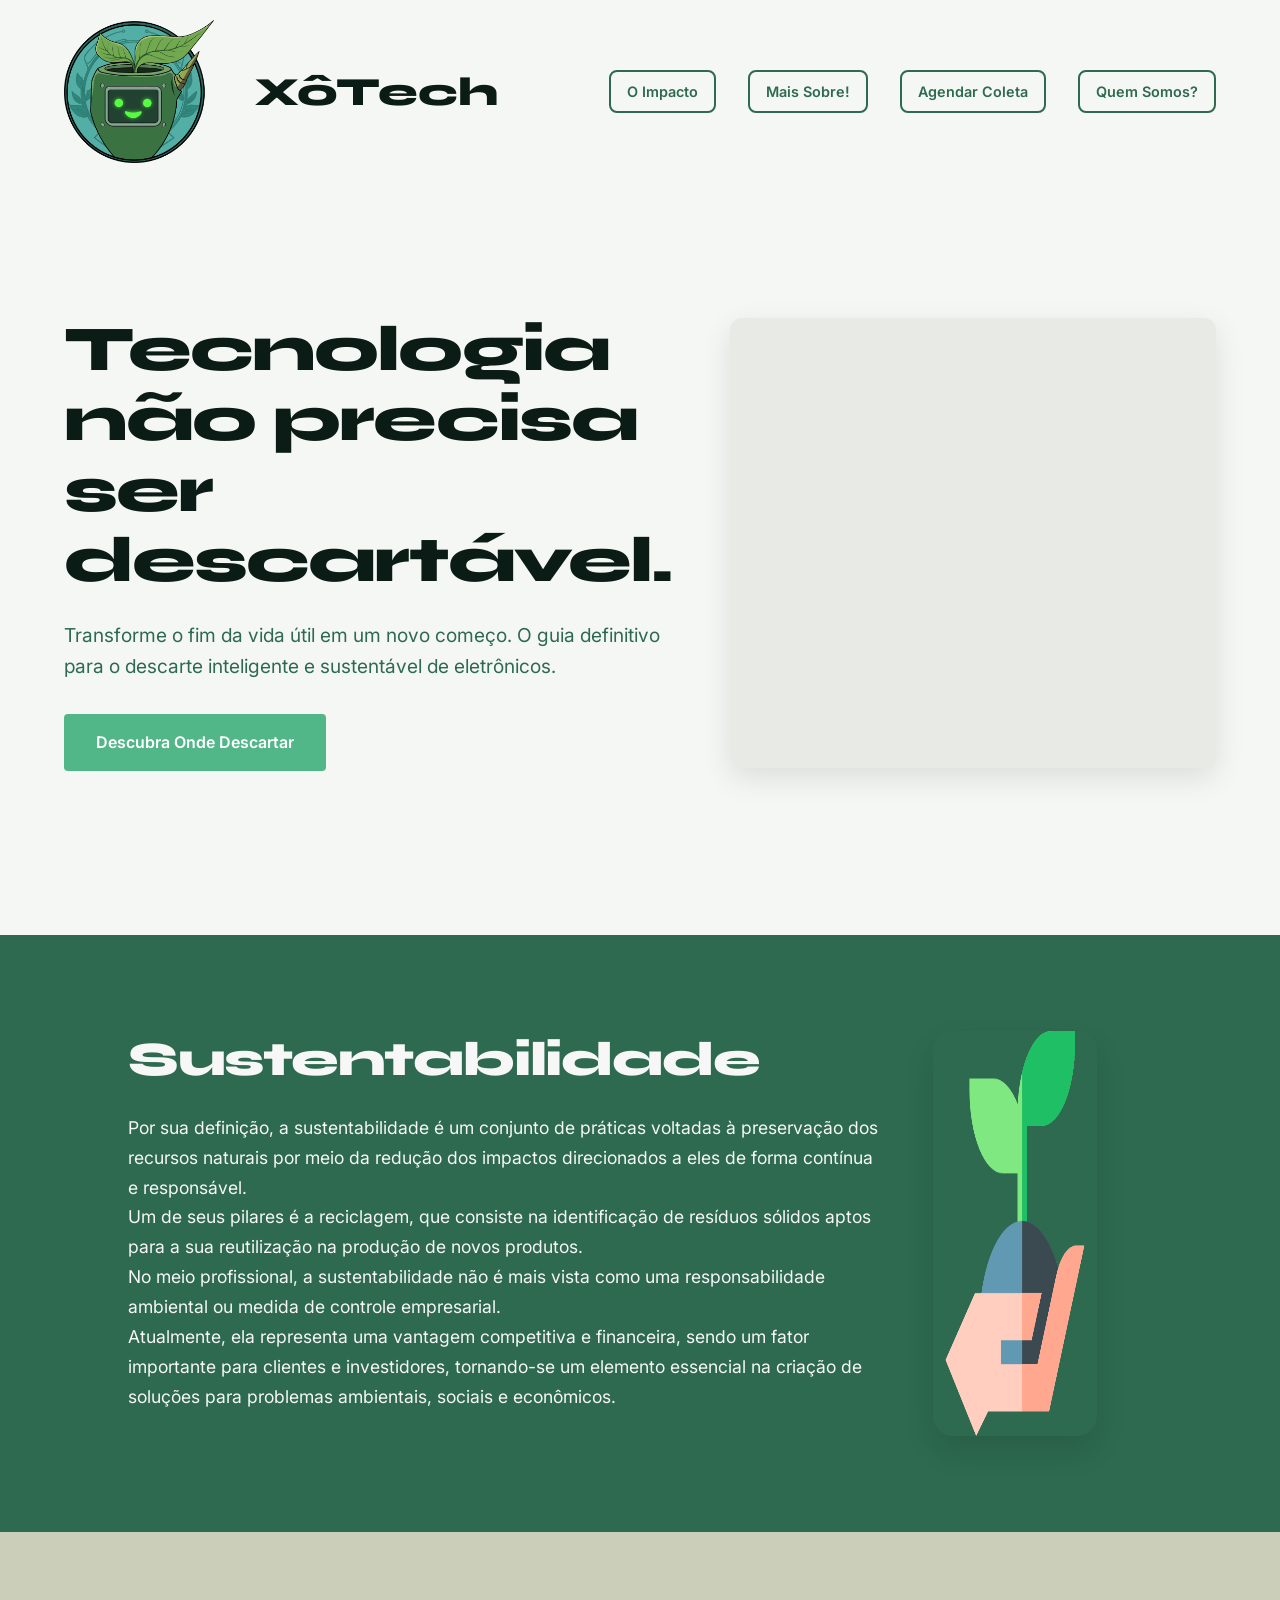
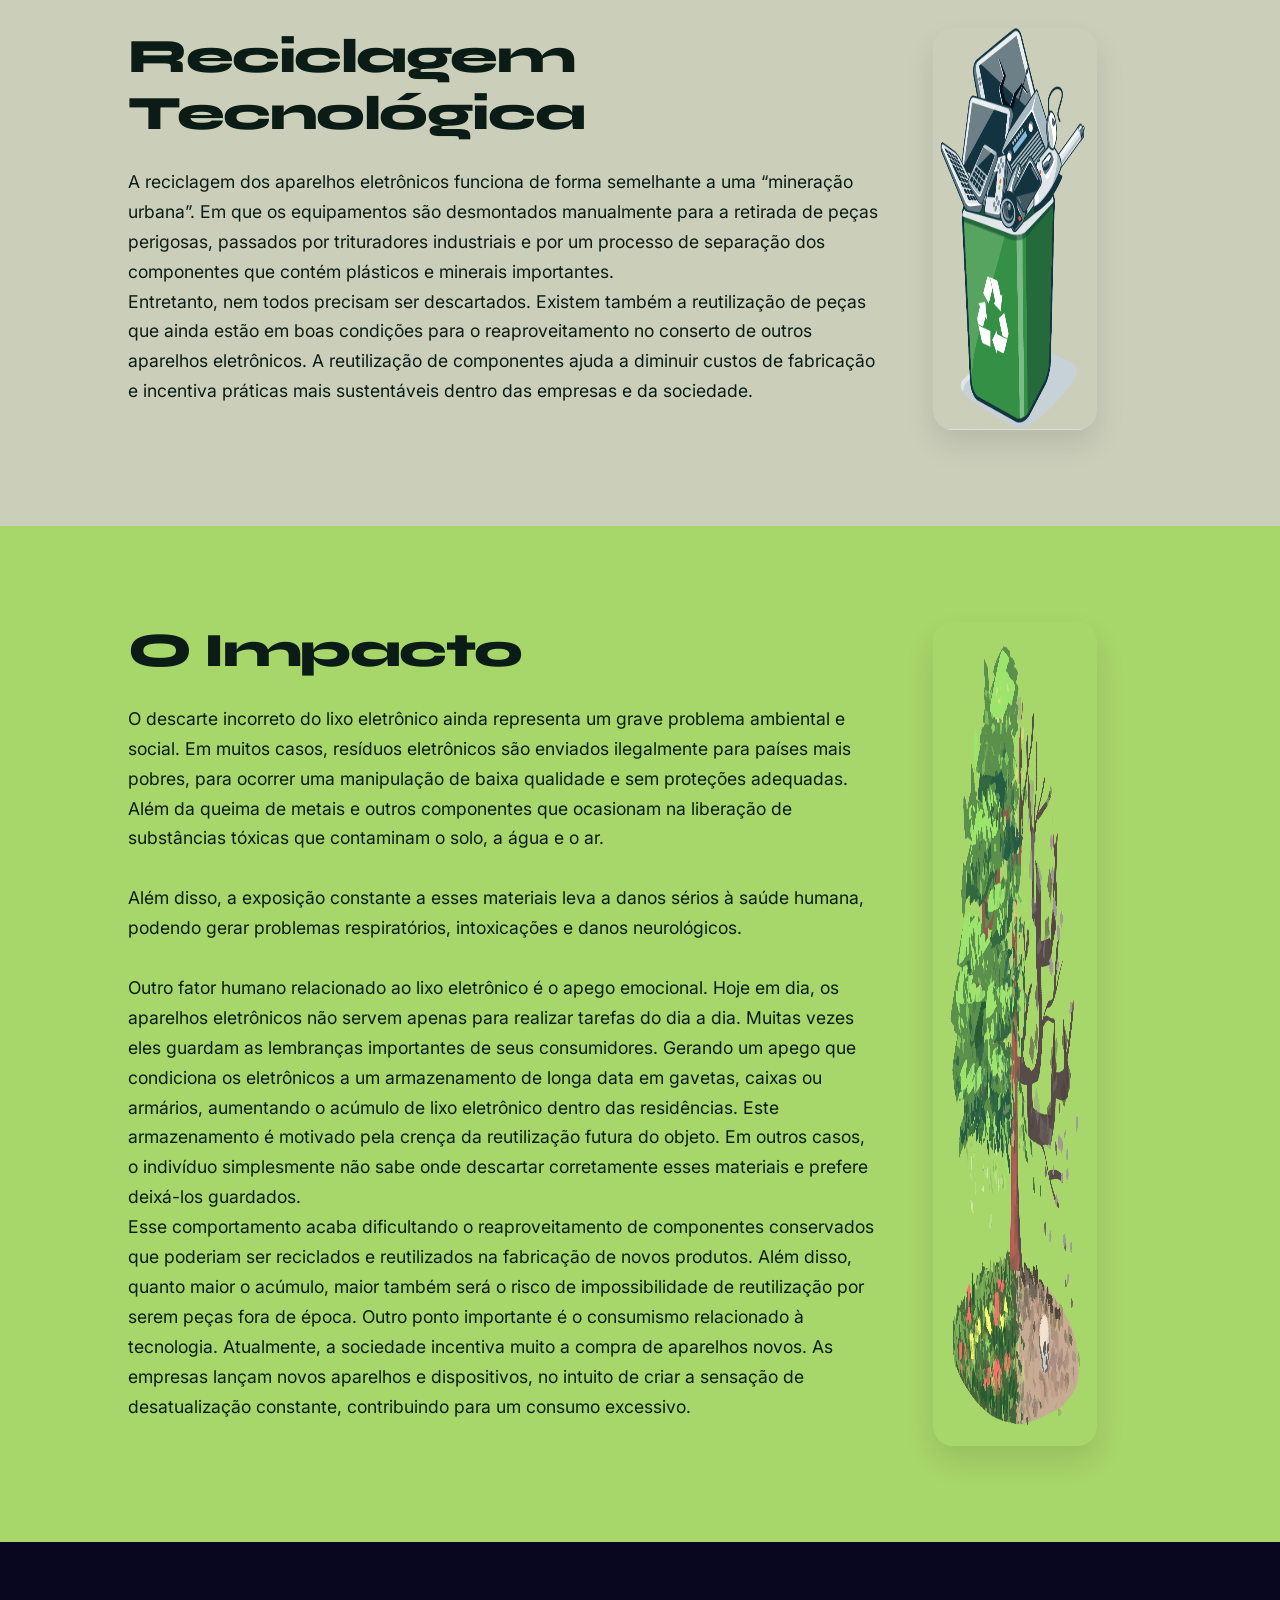
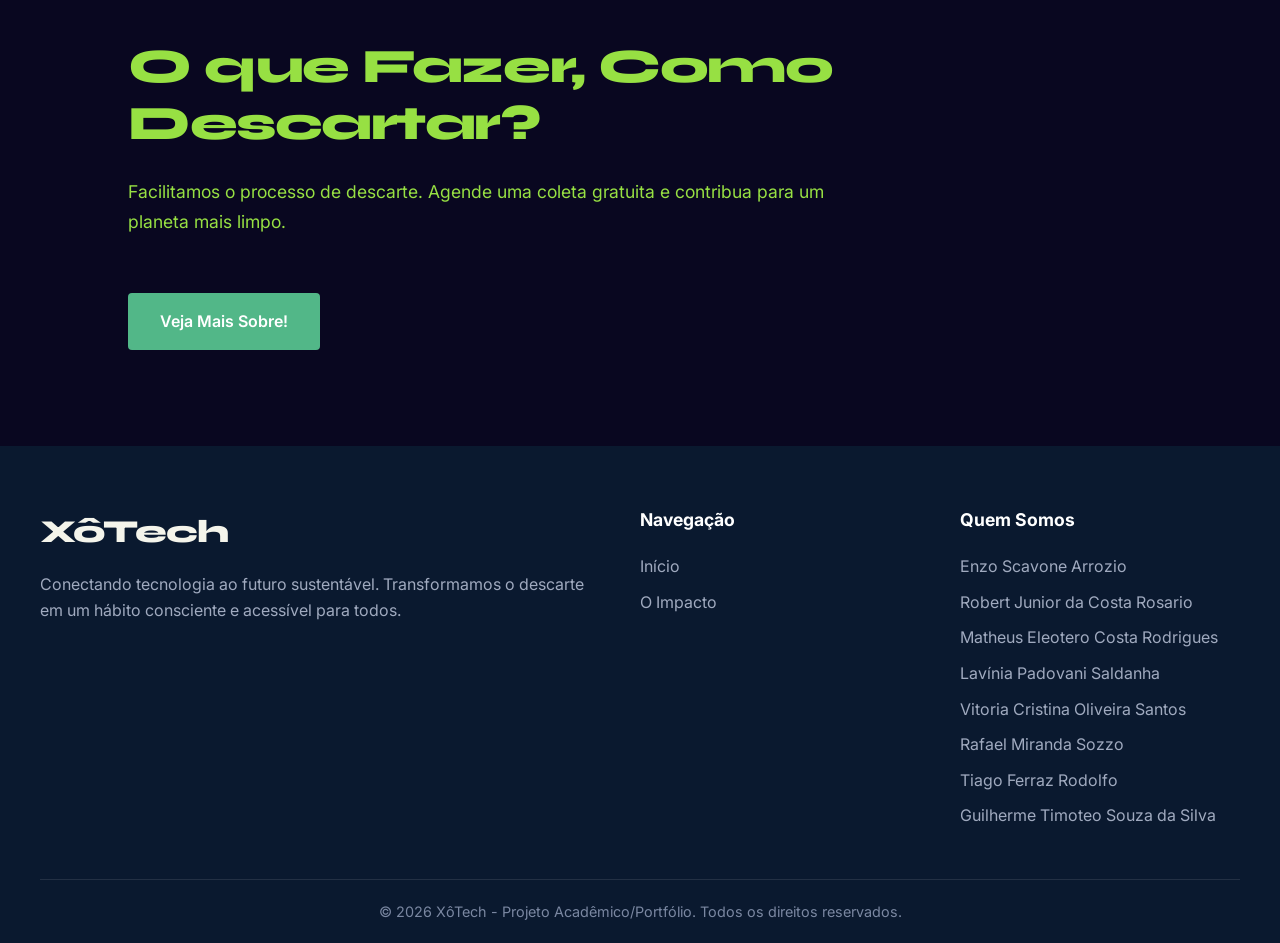
==== commit b8ee7eaf: "Fix merge conflict in index.html Resolved merge conflict in index.html by removing duplicate section" ====
--- a/index.html
+++ b/index.html
@@ -1,4 +1,3 @@
-<<<<<<< HEAD
 <!DOCTYPE html>
 <html lang="pt-BR">
 <head>
@@ -158,169 +157,3 @@
         <p>&copy; 2026 XôTech - Projeto Acadêmico/Portfólio. Todos os direitos reservados.</p>
     </div>
 </footer>
-
-</body>
-=======
-<!DOCTYPE html>
-<html lang="pt-BR">
-<head>
-    <meta charset="UTF-8">
-    <meta name="viewport" content="width=device-width, initial-scale=1.0">
-    <title>XôTech | Reciclagem de Eletrônicos</title>
-    
-    <!-- Importando as fontes do Google Fonts (Syne para Títulos e Inter para Textos) -->
-    <link rel="preconnect" href="https://fonts.googleapis.com">
-    <link rel="preconnect" href="https://fonts.gstatic.com" crossorigin>
-    <link href="https://fonts.googleapis.com/css2?family=Inter:wght@300;400;500&family=Syne:wght@700;800&display=swap" rel="stylesheet">
-    
-    <!-- Conectando o arquivo CSS -->
-    <link rel="stylesheet" href="css/style.css">
-</head>
-<body>
-
-    <!-- CABEÇALHO (Header) limpo e minimalista -->
-    <header class="navbar">
-        <div class="logo-group">
-        <img src="imagens/Logo SiteHD.png" alt="Logo" class="navbar-logo">
-        <div id = "logo" class="logo">XôTech</div>
-    </div>
-     
-        <nav>
-            <a href="#sustentabilidade" class="btn-outline">O Impacto</a>
-            <a href="index2.html"  class="btn-outline">Mais Sobre!</a>
-            <a href="descarte.html" class="btn-outline">Agendar Coleta</a> 
-            <!-- Botão para link com site de coleta -->
-            <a href="#footer" class="btn-outline">Quem Somos?</a>
-        </nav>
-    </header>
-
-    <!-- SEÇÃO HERO (A primeira impressão de alto impacto) -->
-    <section class="hero">
-        <div class="hero-content">
-
-            <div class="hero-title-wrapper">
-                <h1>Tecnologia não precisa ser descartável.</h1>
-            </div>
-             <!-- Logo estilizada para reforçar a identidade visual da marca -->  
-
-          
-            <!-- SubTítulo com fonte limpa (Inter) -->
-            <p>Transforme o fim da vida útil em um novo começo. O guia definitivo para o descarte inteligente e sustentável de eletrônicos.</p>
-           <a href="https://greeneletron.org.br/onde-descartar/" target="_blank" rel="noopener noreferrer" class="btn-primary">Descubra Onde Descartar</a>
-            <!-- Botão para levar para uma segunda pagina de informações ou um section abaixo-->
-           
-        </div>
-        <!-- Espaço reservado para a imagem cinematográfica/vídeo -->
-       <div class="hero-image">
-        <iframe width="100%" height="100%" src="https://www.youtube.com/embed/hmEckuX4f1Y" title="..." frameborder="0" allow="..." allowfullscreen></iframe>
-    </div>
-    </section>
-
-<section id="sustentabilidade" class="content-section bg-dark-green">
-        <div class="text-container">
-            <h2>Sustentabilidade</h2>
-            <p>Por sua definição, a sustentabilidade é um conjunto de práticas voltadas à preservação dos recursos naturais por meio da redução dos impactos direcionados a eles de forma contínua e responsável.
-                <br>
-                Um de seus pilares é a reciclagem, que consiste na identificação de resíduos sólidos aptos para a  sua reutilização na produção de novos produtos.<br>
-                No meio profissional, a sustentabilidade não é mais vista como uma responsabilidade ambiental ou medida de controle empresarial.
-                <br>
-                Atualmente, ela representa uma vantagem competitiva e financeira, sendo um fator importante para clientes e investidores, tornando-se um elemento essencial na criação de soluções para problemas ambientais, sociais e econômicos.
-            </p>
-        </div>
-
-        <div class="visual-half">
-            <img src="imagens/sustentabilidade.png" alt="Ilustração de sustentabilidade" class="section-image">
-        </div>
-
-    </section>
-
-    <section id="reciclagem" class="content-section bg-grey-green">
-        <div class="text-container">
-            <h2>Reciclagem Tecnológica</h2>
-            <p> A reciclagem dos aparelhos eletrônicos funciona de forma semelhante a uma “mineração urbana”. Em que os equipamentos são desmontados manualmente para a retirada de peças perigosas, passados por trituradores industriais e por um processo de separação dos componentes que contém plásticos e minerais importantes.
-                <br> Entretanto, nem todos precisam ser descartados. Existem também a reutilização de peças que ainda estão em boas condições para o reaproveitamento no conserto de outros aparelhos eletrônicos. 
-                A reutilização de componentes ajuda a diminuir custos de fabricação e incentiva práticas mais sustentáveis dentro das empresas e da sociedade.
-                <br>
-            </p>
-        </div>
-
-                <div class="visual-half">
-            <img src="imagens/pngwing.com.png" alt="Ilustração de reciclagem tecnológica" class="section-image">
-        </div>
-    </section>
-
-    <section id="impacto-ambiental" class="content-section bg-lime-green">
-        <div class="text-container">
-            <h2>O Impacto</h2>
-            <p>O descarte incorreto do lixo eletrônico ainda representa um grave problema ambiental e social. Em muitos casos, resíduos eletrônicos são enviados ilegalmente para países mais pobres, para ocorrer uma manipulação de baixa qualidade e sem proteções adequadas. 
-                <br>
-                Além da queima de metais e outros componentes que ocasionam na liberação de substâncias tóxicas que contaminam o solo, a água e o ar.
-                <br> 
-                <br>
-                Além disso, a exposição constante a esses materiais leva a danos sérios à saúde humana, podendo gerar problemas respiratórios, intoxicações e danos neurológicos.
-                <br>
-                <br>
-                Outro fator humano relacionado ao lixo eletrônico é o apego emocional. Hoje em dia, os aparelhos eletrônicos não servem apenas para realizar tarefas do dia a dia. Muitas vezes eles guardam as lembranças importantes de seus consumidores. 
-                Gerando um apego que condiciona os eletrônicos a um armazenamento de longa data em gavetas, caixas ou armários, aumentando o acúmulo de lixo eletrônico dentro das residências. Este armazenamento é motivado pela crença da reutilização futura do objeto. Em outros casos, o indivíduo simplesmente não sabe onde descartar corretamente esses materiais e prefere deixá-los guardados.
-                <br>
-                Esse comportamento acaba dificultando o reaproveitamento de componentes conservados que poderiam ser reciclados e reutilizados na fabricação de novos produtos. Além disso, quanto maior o acúmulo, maior também será o risco de impossibilidade de reutilização por serem peças fora de época.
-                Outro ponto importante é o consumismo relacionado à tecnologia. Atualmente, a sociedade incentiva muito a compra de aparelhos novos. As empresas lançam novos aparelhos e dispositivos, no intuito de criar a sensação de desatualização constante, contribuindo para um consumo excessivo.
-            </p>
-        </div>
-
-                <div class="visual-half">
-            <img src="imagens/—Pngtree—environmental theme tree elements_5629467.png" alt="Ilustração de impacto ambiental" class="section-image">
-        </div>
-    </section>
-
-    <section id="descartes" class="content-section bg-dark-blue">
-        <div class="text-container">
-            <h2>O que Fazer, Como Descartar?</h2>
-            <p>Facilitamos o processo de descarte. Agende uma coleta gratuita e contribua para um planeta mais limpo.</p>
-
-           <a href="index2.html" target="_blank" rel="noopener noreferrer" class="btn-primary">Veja Mais Sobre!</a>
-
-        </div>
-    </section>
-
-
-    <footer class="site-footer">
-    <div class="footer-container">
-        
-        <div id="footer" class="footer-brand">
-            <h3>XôTech</h3>
-            <p>Conectando tecnologia ao futuro sustentável. Transformamos o descarte em um hábito consciente e acessível para todos.</p>
-        </div>
-
-        <div class="footer-links">
-            <h4>Navegação</h4>
-            <ul>
-                <li><a href="#logo">Início</a></li>
-                <li><a href="#impacto-ambiental">O Impacto</a></li>
-            </ul>
-        </div>
-
-        <div class="footer-team">
-            <h4>Quem Somos</h4>
-            <ul>
-                <li>Enzo Scavone Arrozio</li>
-                <li>Robert Junior da Costa Rosario</li>
-                <li>Matheus Eleotero Costa Rodrigues</li>
-                <li>Lavínia Padovani Saldanha</li>
-                <li>Vitoria Cristina Oliveira Santos</li>
-                <li>Rafael Miranda Sozzo</li>
-                <li>Tiago Ferraz Rodolfo</li>
-                <li>Guilherme Timoteo Souza da Silva</li>
-            </ul>
-        </div>
-
-    </div>
-
-    <div class="footer-bottom">
-        <p>&copy; 2026 XôTech - Projeto Acadêmico/Portfólio. Todos os direitos reservados.</p>
-    </div>
-</footer>
-
-</body>
->>>>>>> 23f292b7f98babf7916ba943a4f7d40bf983b0c7
-</html>
